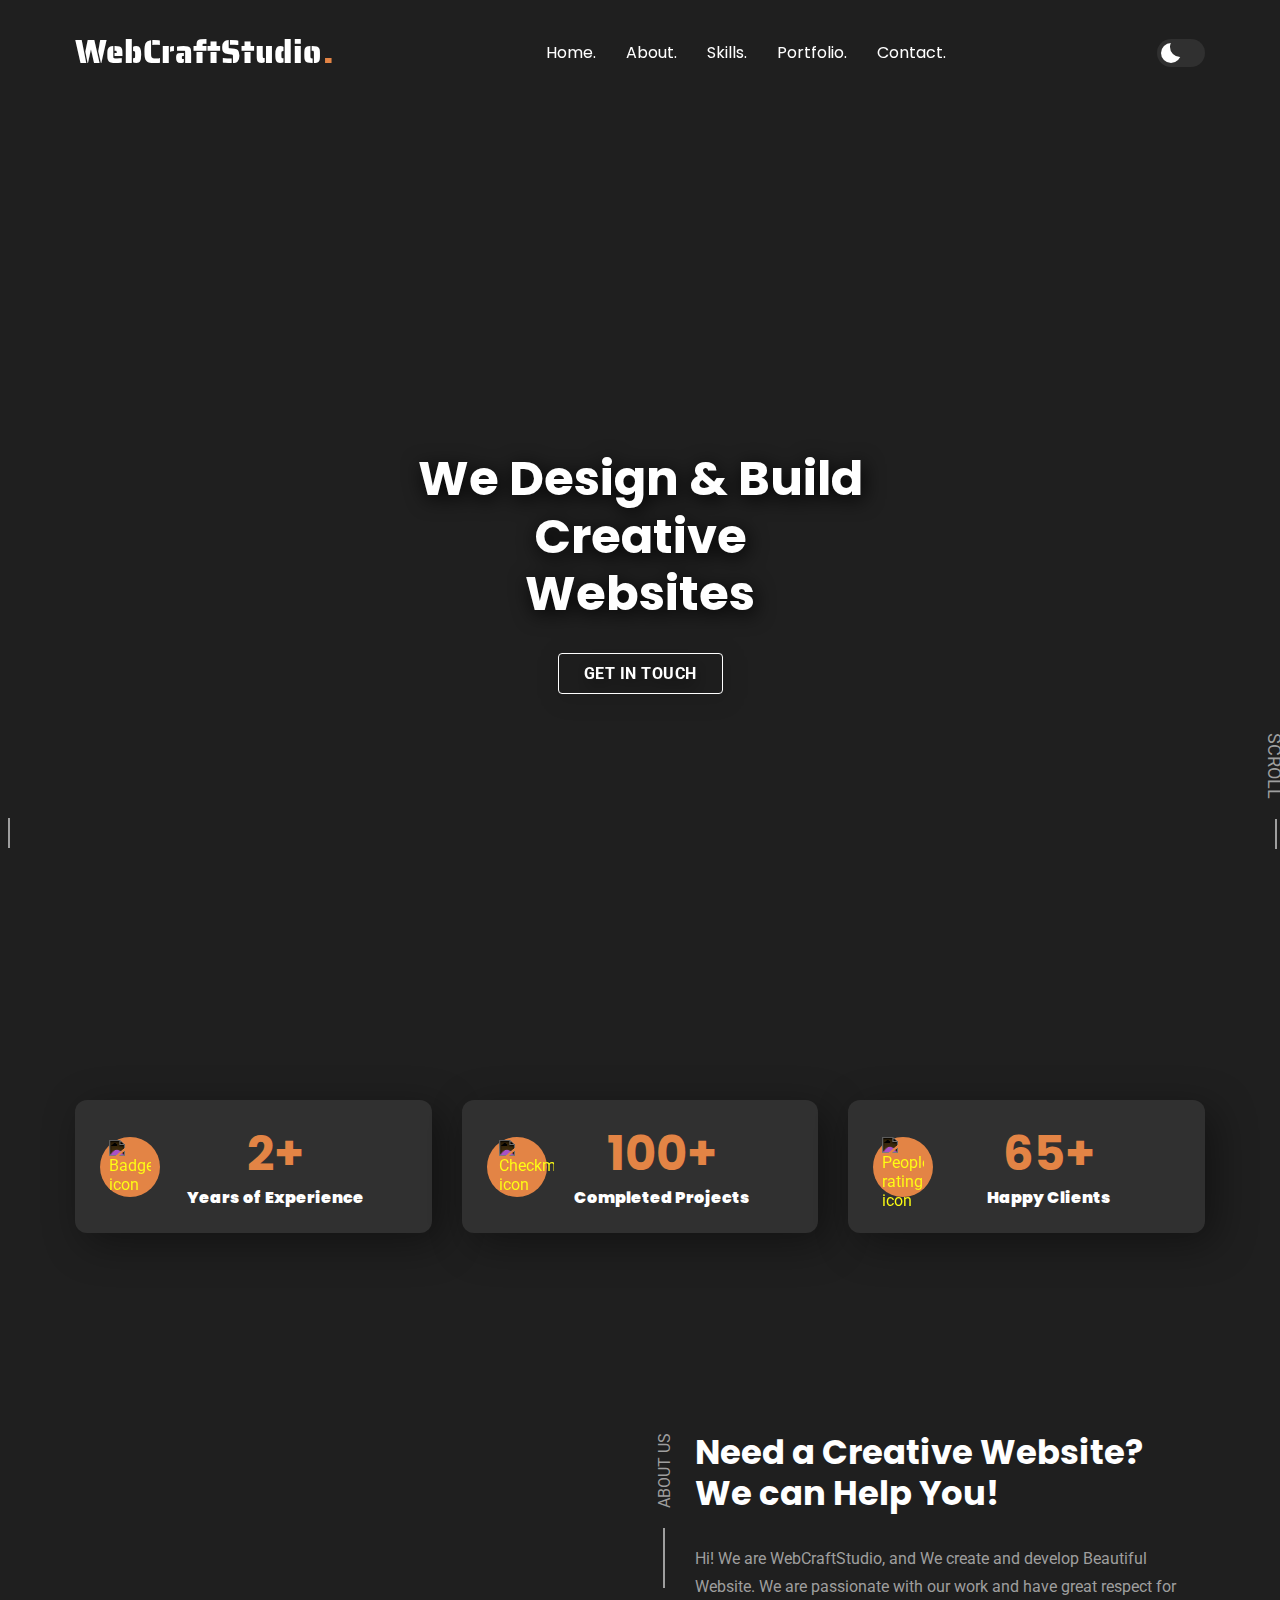
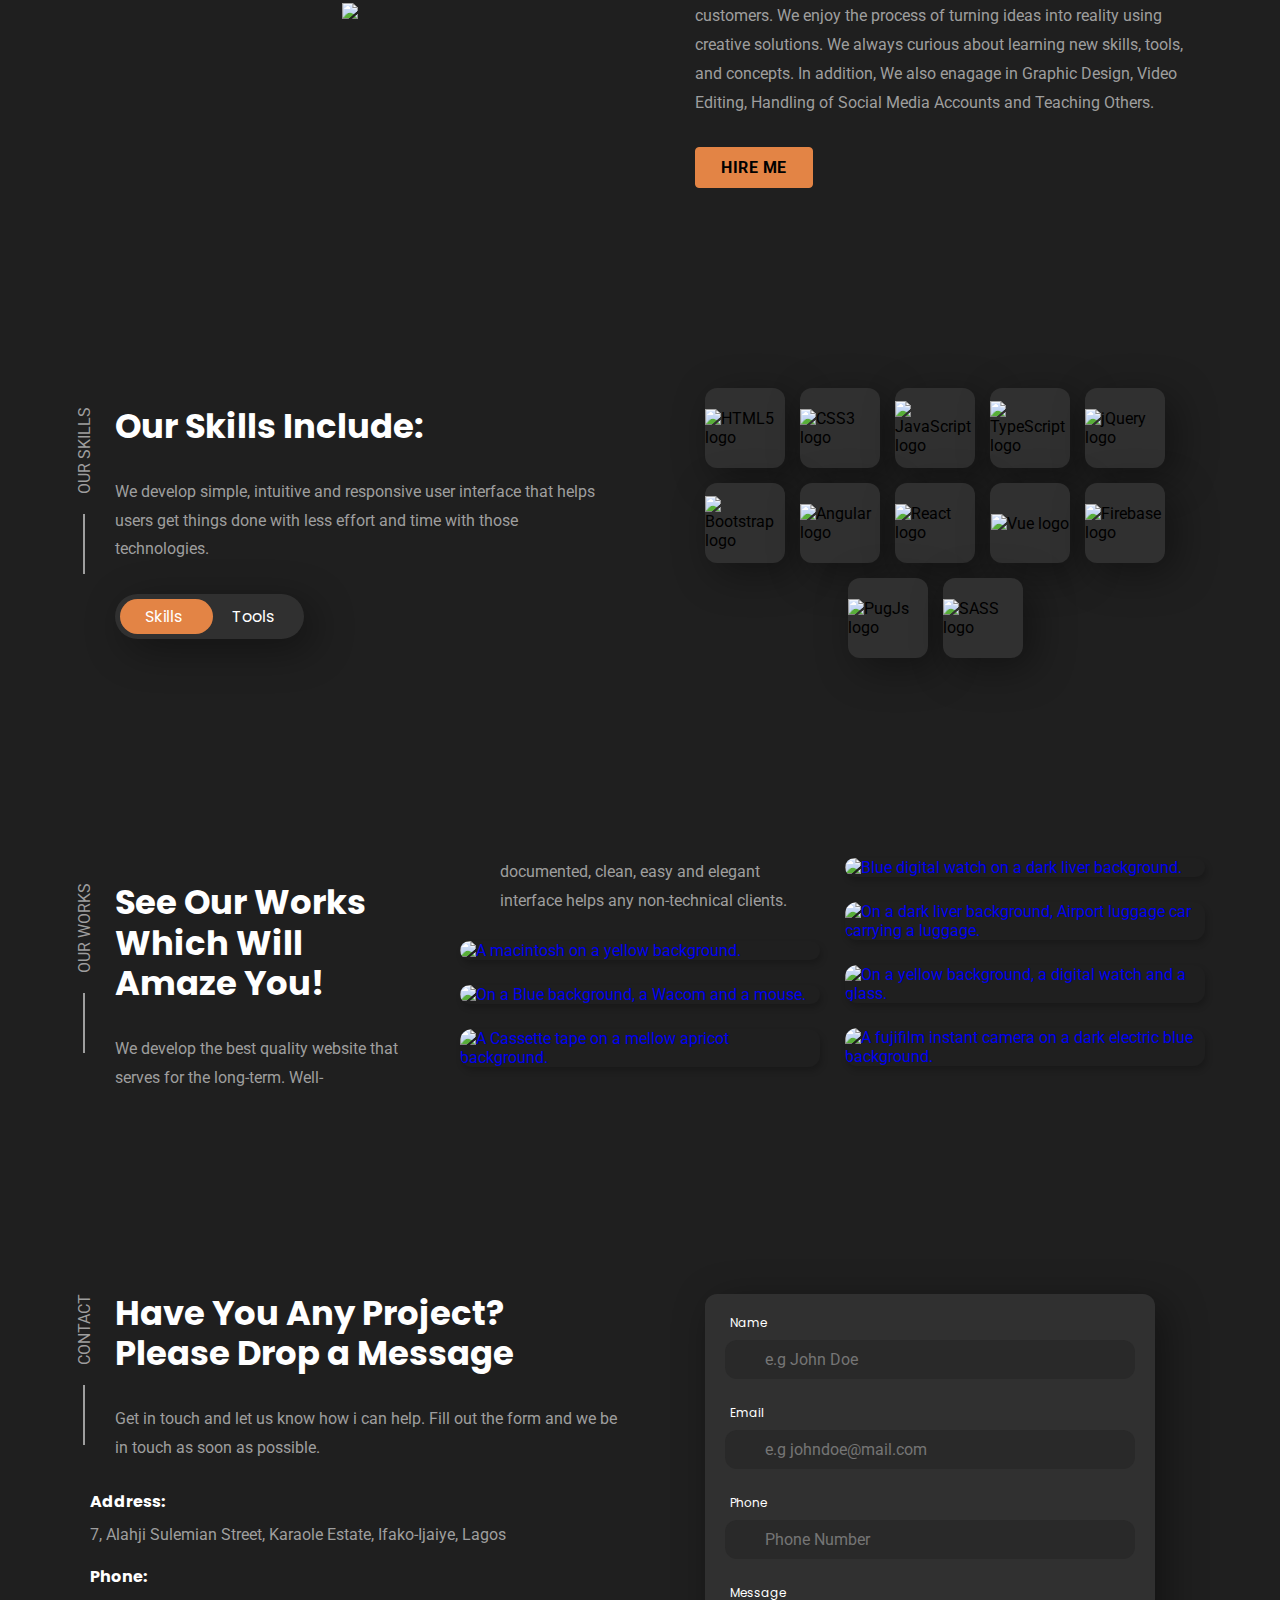
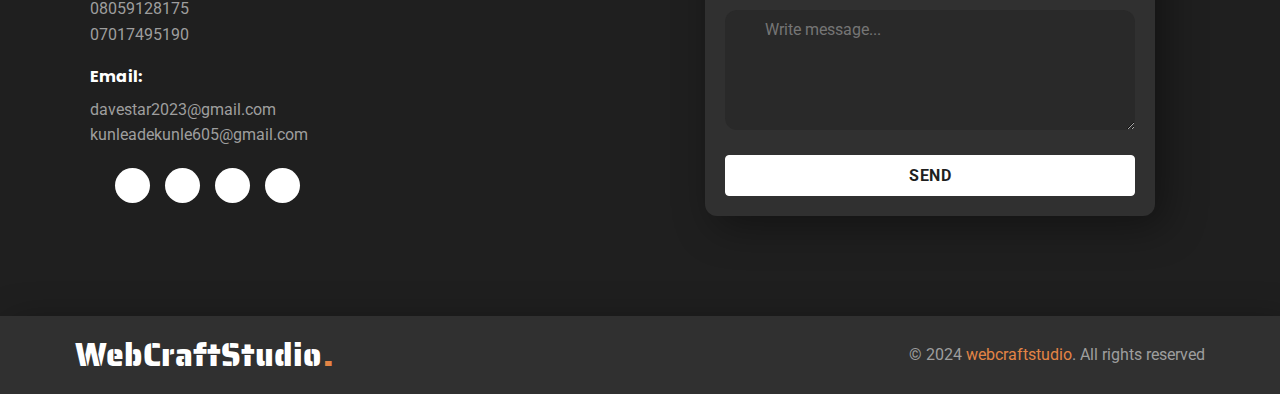
==== index.html @ 2f4d7d71 "Update index.html" ====
<!DOCTYPE html>
<html lang="en">

<head>
  <meta charset="UTF-8">
  <meta http-equiv="X-UA-Compatible" content="IE=edge">
  <meta name="viewport" content="width=device-width, initial-scale=1.0">
  <title>WEBCRAFTSTUDIO</title>

  <!-- 
    - favicon
  -->


  <!-- 
    - custom css link
  -->
  <link rel="stylesheet" href="./assets/css/style.css">

  <!-- 
    - google font link
  -->
  <link rel="preconnect" href="https://fonts.googleapis.com">
  <link rel="preconnect" href="https://fonts.gstatic.com" crossorigin>
  <link
    href="https://fonts.googleapis.com/css2?family=Poppins:wght@700&family=Roboto:wght@400;700&family=Saira+Stencil+One&display=swap"
    rel="stylesheet">
</head>

<body id="top" class="dark_theme">

  <!-- 
    - #HEADER
  -->

  <header class="header" data-header>
    <div class="container">

      <h1 class="h1 logo">
        <a href="#"> WebCraftStudio<span>.</span></a>
      </h1>

      <div class="navbar-actions">

        <button class="theme-btn" aria-label="Change Theme" title="Change Theme" data-theme-btn>
          <span class="icon"></span>
        </button>

      </div>

      <button class="nav-toggle-btn" aria-label="Toggle Menu" title="Toggle Menu" data-nav-toggle-btn>
        <span class="one"></span>
        <span class="two"></span>
        <span class="three"></span>
      </button>

      <nav class="navbar" data-navbar>
        <ul class="navbar-list">

          <li>
            <a href="#home" class="navbar-link">Home.</a>
          </li>

          <li>
            <a href="#about" class="navbar-link">About.</a>
          </li>

          <li>
            <a href="#skills" class="navbar-link">Skills.</a>
          </li>

          <li>
            <a href="#portfolio" class="navbar-link">Portfolio.</a>
          </li>

          <li>
            <a href="#contact" class="navbar-link">Contact.</a>
          </li>

        </ul>
      </nav>

    </div>
  </header>





  <main>
    <article class="container">

      <!-- 
        - #HERO
      -->

      <section class="hero" id="home">
      

        <div class="hero-content">

          <h2 class="h2 hero-title">We Design & Build Creative Websites</h2>

          <a href="#contact" class="btn btn-primary">Get in touch</a>

        </div>

        <ul class="hero-social-list">

          <li>
            <a href="https://wa.link/l2s250" class="hero-social-link">
              <ion-icon name="logo-whatsapp"></ion-icon>

              <div class="tooltip">Facebook</div>
            </a>
          </li>

          <li>
            <a href="#" class="hero-social-link">
              <ion-icon name="logo-twitter"></ion-icon>

              <div class="tooltip">Twitter</div>
            </a>
          </li>

          <li>
            <a href="https://www.linkedin.com/in/webcraft-studio-31a3832a5"</a> 
              <ion-icon name="logo-linkedin"></ion-icon>

              <div class="tooltip">Linkedin</div>
            </a>
          </li>

        </ul>

        <a href="#stats" class="scroll-down">Scroll</a>

      </section>





      <!-- 
        - #STATS
      -->

      <section class="stats" id="stats">
        <ul class="stats-list">

          <li>
            <a href="#" class="stats-card">

              <div class="card-icon">
                <img src="./images/stats-card_icon-1.png" alt="Badge icon">
              </div>

              <h2 class="h2 card-title">
                2+ <strong>Years of Experience</strong>
              </h2>

              <ion-icon name="chevron-forward-outline"></ion-icon>

            </a>
          </li>

          <li>
            <a href="#" class="stats-card">

              <div class="card-icon">
                <img src="./images/stats-card_icon-2.png" alt="Checkmark icon">
              </div>

              <h2 class="h2 card-title">
                100+ <strong>Completed Projects</strong>
              </h2>

              <ion-icon name="chevron-forward-outline"></ion-icon>

            </a>
          </li>

          <li>
            <a href="#" class="stats-card">

              <div class="card-icon">
                <img src="./images/stats-card_icon-3.png" alt="Peoples rating icon">
              </div>

              <h2 class="h2 card-title">
                65+ <strong>Happy Clients</strong>
              </h2>

              <ion-icon name="chevron-forward-outline"></ion-icon>

            </a>
          </li>

        </ul>
      </section>





      <!-- 
        - #ABOUT
      -->

      <section class="about" id="about">

        <figure class="about-banner">
          <img src="./images/webcraftstudio-high-resolution-logo.png" 
            class="w-100">
        </figure>

        <div class="about-content section-content">

          <p class="section-subtitle">About us</p>

          <h2 class="h3 section-title">Need a Creative Website? We  can Help You!</h2>

          <p class="section-text">
            Hi! We are WebCraftStudio, and We create and develop Beautiful Website. We are passionate with our work
          and have great respect for customers. We enjoy the process of turning ideas into reality using creative solutions. We always
            curious about
            learning new skills, tools, and concepts. In addition, We also enagage in 
            Graphic Design, Video Editing, Handling of Social Media Accounts and Teaching Others.
          </p>

          <div class="btn-group">
          <a href="https://wa.link/l2s250" class="btn btn-secondary">Hire Me</a>
          </div>

        </div>

      </section>





      <!-- 
        - #SKILLS
      -->

      <section class="skills" id="skills">

        <div class="skills-content section-content">

          <p class="section-subtitle">Our skills</p>

          <h2 class="h3 section-title">Our Skills Include:</h2>

          <p class="section-text">
            We develop simple, intuitive and responsive user interface that helps users get things done with less effort
            and time
            with those technologies.
          </p>

          <div class="skills-toggle" data-toggle-box>
            <button class="toggle-btn active" data-toggle-btn>Skills</button>

            <button class="toggle-btn" data-toggle-btn>Tools</button>
          </div>

        </div>

        <div class="skills-box" data-skills-box>

          <ul class="skills-list">

            <li>
              <div class="skill-card">
                <div class="tooltip">HTML5</div>

                <div class="card-icon">
                  <img src="./images/html5.png" alt="HTML5 logo">
                </div>
              </div>
            </li>

            <li>
              <div class="skill-card">
                <div class="tooltip">CSS3</div>

                <div class="card-icon">
                  <img src="./images/css3.png" alt="CSS3 logo">
                </div>
              </div>
            </li>

            <li>
              <div class="skill-card">
                <div class="tooltip">JavaScript</div>

                <div class="card-icon">
                  <img src="./images/javascript.png" alt="JavaScript logo">
                </div>
              </div>
            </li>

            <li>
              <div class="skill-card">
                <div class="tooltip">TypeScript</div>

                <div class="card-icon">
                  <img src="./images/typescript.png" alt="TypeScript logo">
                </div>
              </div>
            </li>

            <li>
              <div class="skill-card">
                <div class="tooltip">jQuery</div>

                <div class="card-icon">
                  <img src="./images/jquery.png" alt="jQuery logo">
                </div>
              </div>
            </li>

            <li>
              <div class="skill-card">
                <div class="tooltip">Bootstrap</div>

                <div class="card-icon">
                  <img src="./images/bootstrap.png" alt="Bootstrap logo">
                </div>
              </div>
            </li>

            <li>
              <div class="skill-card">
                <div class="tooltip">Angular</div>

                <div class="card-icon">
                  <img src="./images/angular.png" alt="Angular logo">
                </div>
              </div>
            </li>

            <li>
              <div class="skill-card">
                <div class="tooltip">React</div>

                <div class="card-icon">
                  <img src="./images/react.png" alt="React logo">
                </div>
              </div>
            </li>

            <li>
              <div class="skill-card">
                <div class="tooltip">Vue</div>

                <div class="card-icon">
                  <img src="./images/vue.png" alt="Vue logo">
                </div>
              </div>
            </li>

            <li>
              <div class="skill-card">
                <div class="tooltip">Firebase</div>

                <div class="card-icon">
                  <img src="./images/firebase.png" alt="Firebase logo">
                </div>
              </div>
            </li>

            <li>
              <div class="skill-card">
                <div class="tooltip">PugJs</div>

                <div class="card-icon">
                  <img src="./images/pugjs.png" alt="PugJs logo">
                </div>
              </div>
            </li>

            <li>
              <div class="skill-card">
                <div class="tooltip">SASS</div>

                <div class="card-icon">
                  <img src="./images/sass.png" alt="SASS logo">
                </div>
              </div>
            </li>

          </ul>

          <ul class="tools-list">

            <li>
              <div class="skill-card">
                <div class="tooltip">Ajax</div>

                <div class="card-icon">
                  <img src="./images/ajax.png" alt="Ajax logo">
                </div>
              </div>
            </li>

            <li>
              <div class="skill-card">
                <div class="tooltip">Gulp</div>

                <div class="card-icon">
                  <img src="./images/gulp.png" alt="Gulp logo">
                </div>
              </div>
            </li>

            <li>
              <div class="skill-card">
                <div class="tooltip">Webpack</div>

                <div class="card-icon">
                  <img src="./images/webpack.png" alt="Webpack logo">
                </div>
              </div>
            </li>

            <li>
              <div class="skill-card">
                <div class="tooltip">Git</div>

                <div class="card-icon">
                  <img src="./images/git.png" alt="Git logo">
                </div>
              </div>
            </li>

            <li>
              <div class="skill-card">
                <div class="tooltip">Npm</div>

                <div class="card-icon">
                  <img src="./images/npm.png" alt="Npm logo">
                </div>
              </div>
            </li>

            <li>
              <div class="skill-card">
                <div class="tooltip">Command Line</div>

                <div class="card-icon">
                  <img src="./images/command.png" alt="Command Line logo">
                </div>
              </div>
            </li>

            <li>
              <div class="skill-card">
                <div class="tooltip">VS Code</div>

                <div class="card-icon">
                  <img src="./images/vs-code.png" alt="VS Code logo">
                </div>
              </div>
            </li>

            <li>
              <div class="skill-card">
                <div class="tooltip">Trello</div>

                <div class="card-icon">
                  <img src="./images/trello.png" alt="Trello logo">
                </div>
              </div>
            </li>

            <li>
              <div class="skill-card">
                <div class="tooltip">ClickUp</div>

                <div class="card-icon">
                  <img src="./images/clickup.png" alt="ClickUp logo">
                </div>
              </div>
            </li>

            <li>
              <div class="skill-card">
                <div class="tooltip">Slack</div>

                <div class="card-icon">
                  <img src="./images/slack.png" alt="Slack logo">
                </div>
              </div>
            </li>

            <li>
              <div class="skill-card">
                <div class="tooltip">Photoshop</div>

                <div class="card-icon">
                  <img src="./images/photoshop.png" alt="Photoshop logo">
                </div>
              </div>
            </li>

            <li>
              <div class="skill-card">
                <div class="tooltip">Adobe XD</div>

                <div class="card-icon">
                  <img src="./images/adobe-xd.png" alt="Adobe XD logo">
                </div>
              </div>
            </li>

          </ul>

        </div>

      </section>





      <!-- 
        - #PROJECTS
      -->

      <section class="project" id="portfolio">

        <ul class="project-list">

          <li>
            <div class="project-content section-content">

              <p class="section-subtitle">Our Works</p>

              <h2 class="h3 section-title">See Our Works Which Will Amaze You!</h2>

              <p class="section-text">
                We develop the best quality website that serves for the long-term. Well-documented, clean, easy and
                elegant interface
                helps any non-technical clients.
              </p>

            </div>
          </li>

          <li>
            <a href="https://webdesignmastery.github.io/Monsa_12-05-23/" class="project-card">

              <figure class="card-banner">
                <img src="./images/webcraftstudio-high-resolution-logo.png" class="w-100" alt="A macintosh on a yellow background.">
              </figure>

              <div class="card-content">
                <h3 class="h4 card-title">Fashion Website</h3>

                <time class="publish-date" datetime="September 2023">September 2023</time>
              </div>

            </a>
          </li>

          <li>
            <a href="https://webdesignmastery.github.io/RayalPark_25-12-23/" class="project-card">

              <figure class="card-banner">
                <img src="./images/webcraftstudio-high-resolution-logo-white.png" class="w-100" alt="On a Blue background, a Wacom and a mouse.">
              </figure>

              <div class="card-content">
                <h3 class="h4 card-title">Hotel Website</h3>

                <time class="publish-date" datetime="2022-04">April 2024</time>
              </div>

            </a>
          </li>

          <li>
            <a href="https://davevsstudio.github.io/goverment-/" class="project-card">

              <figure class="card-banner">
                <img src="./images/webcraftstudio-high-resolution-logo-black.png" class="w-100"
                  alt="A Cassette tape on a mellow apricot background.">
              </figure>

              <div class="card-content">
                <h3 class="h4 card-title">Goverment Website</h3>

                <time class="publish-date" datetime="2022-04">June 2024</time>
              </div>

            </a>
          </li>

          <li>
            <a href="https://davevsstudio.github.io/Victory-Advertising.com/" class="project-card">

              <figure class="card-banner">
                <img src="./images/webcraftstudio-high-resolution-logo-transparent.png" class="w-100"
                  alt="Blue digital watch on a dark liver background.">
              </figure>

              <div class="card-content">
                <h3 class="h4 card-title">Printing Website</h3>

                <time class="publish-date" datetime="2022-04">February 2024</time>
              </div>

            </a>
          </li>

          <li>
            <a href="https://codewithsadee.github.io/ridex/" class="project-card">

              <figure class="card-banner">
                <img src="./images/webcraftstudio-high-resolution-logo.png" class="w-100"
                  alt="On a dark liver background, Airport luggage car carrying a luggage.">
              </figure>

              <div class="card-content">
                <h3 class="h4 card-title">Car Dealer Website</h3>

                <time class="publish-date" datetime="2022-04">October 2022</time>
              </div>

            </a>
          </li>

          <li>
            <a href="https://codewithsadee.github.io/eduweb/" class="project-card">

              <figure class="card-banner">
                <img src="./images/webcraftstudio-high-resolution-logo-white.png" class="w-100"
                  alt="On a yellow background, a digital watch and a glass.">
              </figure>

              <div class="card-content">
                <h3 class="h4 card-title">School Website</h3>

                <time class="publish-date" datetime="2022-04">March 2021</time>
              </div>

            </a>
          </li>

          <li>
            <a href="https://codewithsadee.github.io/tourest/" class="project-card">

              <figure class="card-banner">
                <img src="./images/webcraftstudio-high-resolution-logo-black.png" class="w-100"
                  alt="A fujifilm instant camera on a dark electric blue background.">
              </figure>

              <div class="card-content">
                <h3 class="h4 card-title">Travel Agency Website</h3>

                <time class="publish-date" datetime="2022-04">August 2023</time>
              </div>

            </a>
          </li>

       
        </ul>

      </section>





      <!-- 
        - #CONTACT
      -->

      <section class="contact" id="contact">

        <div class="contact-content section-content">

          <p class="section-subtitle">Contact</p>

          <h2 class="h3 section-title">Have You Any Project? Please Drop a Message</h2>

          <p class="section-text">
            Get in touch and let us know how i can help. Fill out the form and we be in touch as soon as possible.
          </p>

          <ul class="contact-list">

            <li class="contact-list-item">

              <div class="contact-item-icon">
                <ion-icon name="location-outline"></ion-icon>
              </div>

              <div class="wrapper">
                <h3 class="h4 contact-item-title">Address:</h3>

                <address class="contact-info">
                  7, Alahji Sulemian Street, Karaole Estate, Ifako-Ijaiye, Lagos
                </address>
              </div>

            </li>

            <li class="contact-list-item">

              <div class="contact-item-icon">
                <ion-icon name="call-outline"></ion-icon>
              </div>

              <div class="wrapper">
                <h3 class="h4 contact-item-title">Phone:</h3>

                <a href="tel:08059128175" class="contact-info">08059128175</a>

                <a href="tel:07017495190" class="contact-info">07017495190</a>
              </div>

            </li>

            <li class="contact-list-item">

              <div class="contact-item-icon">
                <ion-icon name="mail-outline"></ion-icon>
              </div>

              <div class="wrapper">
                <h3 class="h4 contact-item-title">Email:</h3>

                <a href="https://mail.google.com/mail/u?authuser=davestar2023@gmail.com" class="contact-info">davestar2023@gmail.com</a>

                <a href="https://mail.google.com/mail/u?authuser=kunleadekunle605@gmail.com" class="contact-info">kunleadekunle605@gmail.com</a>
              </div>

            </li>

            <li>
              <ul class="contac-social-list">

                <li>
                  <a href="https://www.instagram.com/webcraftstudio33?igsh=Mm12OXowcTRnZDFm" class="contact-social-link">
                    <div class="tooltip">Instagram</div>

                    <ion-icon name="logo-instagram"></ion-icon>
                  </a>
                </li>

                <li>
                  <a href="https://twitter.com/davestar2023/" class="contact-social-link">
                    <div class="tooltip">Twitter</div>

                    <ion-icon name="logo-twitter"></ion-icon>
                  </a>
                </li>

                <li>
                  <a href="https://www.linkedin.com/in/webcraft-studio-31a3832a5" class="contact-social-link">
                    <div class="tooltip">Linkedin</div>

                    <ion-icon name="logo-linkedin"></ion-icon>
                  </a>
                </li>

                <li>
                  <a href="https://wa.link/l2s250" class="contact-social-link">
                    <div class="tooltip">Whatsapp</div>

                    <ion-icon name="logo-whatsapp"></ion-icon>
                  </a>
                </li>

              </ul>
            </li>

          </ul>

        </div>

        <form action="" class="contact-form">

          <div class="form-wrapper">

            <label for="name" class="form-label">Name</label>

            <div class="input-wrapper">

              <input type="text" name="name" id="name" required placeholder="e.g John Doe" class="input-field">

              <ion-icon name="person-circle"></ion-icon>

            </div>

          </div>

          <div class="form-wrapper">

            <label for="email" class="form-label">Email</label>

            <div class="input-wrapper">

              <input type="email" name="email" id="email" required placeholder="e.g johndoe@mail.com"
                class="input-field">

              <ion-icon name="mail"></ion-icon>

            </div>

          </div>

          <div class="form-wrapper">

            <label for="phone" class="form-label">Phone</label>

            <div class="input-wrapper">

              <input type="tel" name="phone" id="phone" required placeholder="Phone Number" class="input-field">

              <ion-icon name="call"></ion-icon>

            </div>

          </div>

          <div class="form-wrapper">

            <label for="message" class="form-label">Message</label>

            <div class="input-wrapper">

              <textarea name="message" id="message" required placeholder="Write message..."
                class="input-field"></textarea>

              <ion-icon name="chatbubbles"></ion-icon>

            </div>

          </div>

          <button type="submit" class="btn btn-primary">Send</button>

        </form>

      </section>

    </article>
  </main>





  <!-- 
    - #FOOTER
  -->

  <footer class="footer">
    <div class="container">

      <p class="h1 logo">
        <a href="#">
          WebCraftStudio<span>.</span>
        </a>
      </p>

      <p class="copyright">
        &copy; 2024 <a href="#">webcraftstudio</a>. All rights reserved
      </p>

    </div>
  </footer>





  <!-- 
    - #GO TO TOP
  -->

  <a href="#top" class="go-top" data-go-top title="Go to Top">
    <ion-icon name="arrow-up"></ion-icon>
  </a>





  <!-- 
    - custom js link
  -->
  <script src="./js/script.js"></script>

  <!-- 
    - ionicon link
  -->
  <script type="module" src="https://unpkg.com/ionicons@5.5.2/dist/ionicons/ionicons.esm.js"></script>
  <script nomodule src="https://unpkg.com/ionicons@5.5.2/dist/ionicons/ionicons.js"></script>

</body>

</html>
---- assets/css/style.css ----
/*-----------------------------------*\
 * style.css
\*-----------------------------------*/

/**
 * copyright 2022 codewithsadee
 */





/*-----------------------------------*\
 * #CUSTOM PROPERTY
\*-----------------------------------*/

:root {

  /**
   * colors
   */

  --raw-seinna: hsl(24, 74%, 58%);
  --sizzling-sunrise: hsl(51, 95%, 54%);
  --scarlet: hsl(13, 96%, 47%);
  --black: hsl(0, 0%, 0%);
  --white: hsl(0, 0%, 100%);

  /**
   * typography
   */

  --ff-saira-stencil-one: "Saira Stencil One", sans-serif; 
  --ff-poppins: 'Poppins', sans-serif;
  --ff-roboto: 'Roboto', sans-serif;

  --fs-1: 2rem;
  --fs-2: calc(1.813rem + 1vw);
  --fs-3: calc(1.313rem + 1vw);
  --fs-4: 1.4rem;
  --fs-5: 1rem;
  --fs-6: 0.813rem;
  --fs-7: 0.75rem;

  --fw-400: 400;
  --fw-700: 700;

  /**
   * transition
   */

  --transition-1: 0.25s ease-in-out;

  /**
   * spacing
   */

  --section-padding: 80px;

  /**
   * radius
   */

  --radius-4: 4px;
  --radius-12: 12px;

}





/*-----------------------------------*\
 * #THEME COLORS
\*-----------------------------------*/

body.dark_theme {

  --bg-primary: hsl(0, 0%, 12%);
  --bg-secondary: hsl(0, 0%, 19%);
  --color-primary: hsl(0, 0%, 100%);
  --color-secondary: hsl(0, 0%, 62%);
  --card-shadow: hsla(0, 0%, 0%, 0.4);
  --input-bg: hsl(0, 0%, 16%);

  --shadow-1: 10px 10px 40px var(--card-shadow);

}

body.light_theme {

  --bg-primary: hsl(0, 0%, 90%);
  --bg-secondary: hsl(0, 0%, 100%);
  --color-primary: hsl(0, 0%, 12%);
  --color-secondary: hsl(0, 0%, 37%);
  --card-shadow: hsla(0, 0%, 0%, 0.1);
  --input-bg: hsl(0, 0%, 93%);

  --shadow-1: 10px 10px 40px var(--card-shadow);

}





/*-----------------------------------*\
 * #RESET
\*-----------------------------------*/

*, *::before, *::after {
  margin: 0;
  padding: 0;
  box-sizing: border-box;
}

li { list-style: none; }

a { text-decoration: none; }

a,
img,
time,
span,
input,
label,
select,
button,
textarea,
ion-icon { display: block; }

input,
button,
select,
textarea {
  background: none;
  border: none;
  font: inherit;
}

button,
select { cursor: pointer; }

input,
textarea { width: 100%; }

ion-icon { pointer-events: none; }

:is(a, button, select) {
  outline-color: var(--scarlet);
  outline-offset: 3px;
}

::selection {
  background: var(--color-primary);
  color: var(--bg-primary);
}

html {
  font-family: var(--ff-roboto);
  scroll-behavior: smooth;
}

body {
  background: var(--bg-primary);
  transition: var(--transition-1);
}

body.active { overflow: hidden; }





/*-----------------------------------*\
 * #REUSED STYLE
\*-----------------------------------*/

.container { padding-inline: 10px; }

.h1 {
  font-size: var(--fs-1);
  line-height: 1.2;
  font-weight: 400;
}

.h2,
.h3,
.h4 {
  color: var(--color-primary);
  font-family: var(--ff-poppins);
  line-height: 1.2;
}

.h2 { font-size: var(--fs-2); }

.h3 { font-size: var(--fs-3); }

.h4 { font-size: var(--fs-5); }

.w-100 { width: 100%; }

.btn {
  max-width: max-content;
  color: var(--color-primary);
  font-weight: var(--fw-700);
  text-transform: uppercase;
  letter-spacing: 0.5px;
  padding: 10px 25px;
  border: 1px solid transparent;
  border-radius: var(--radius-4);
  transition: var(--transition-1);
}

.btn-primary { border-color: var(--color-primary); }

.btn-primary:is(:hover, :focus) {
  background: var(--color-primary);
  color: var(--bg-primary);
}

.btn-secondary {
  background: var(--raw-seinna);
  border-color: var(--raw-seinna);
  color: var(--black);
}

.btn-secondary:is(:hover, :focus) { --raw-seinna: hsl(24, 74%, 64%); }

.section-subtitle {
  position: relative;
  color: var(--color-secondary);
  text-transform: uppercase;
  padding-bottom: 5px;
  margin-bottom: 20px;
}

.section-subtitle::after {
  content: "";
  position: absolute;
  top: 100%;
  left: 0;
  width: 60px;
  height: 2px;
  background: var(--color-secondary);
}

.section-title {
  max-width: 350px;
  margin-bottom: 30px;
}

.section-text {
  color: var(--color-secondary);
  line-height: 1.8;
  margin-bottom: 30px;
}

.tooltip {
  position: absolute;
  top: -40px;
  background: var(--raw-seinna);
  min-width: max-content;
  color: var(--white);
  font-size: 15px;
  font-weight: var(--fw-700);
  padding: 5px 10px;
  border-radius: var(--radius-4);
  box-shadow: var(--shadow-1);
  transform: translateY(-10px);
  opacity: 0;
  pointer-events: none;
  transition: var(--transition-1);
  z-index: 1;
}





/*-----------------------------------*\
 * #HEADER
\*-----------------------------------*/

.header {
  padding-block: 15px;
  position: fixed;
  top: 0;
  left: 0;
  width: 100%;
  transition: var(--transition-1);
  z-index: 4;
}

.header.active {
  padding-block: 12px;
  background: var(--bg-secondary);
  box-shadow: var(--shadow-1);
}

.header .container {
  display: flex;
  justify-content: space-between;
  align-items: center;
  gap: 10px;
}

.logo {
  position: relative;
  min-width: 77px;
  z-index: 2;
}

.logo a {
  color: var(--color-primary);
  font-family: var(--ff-saira-stencil-one);
}

.logo span {
  display: inline-block;
  color: var(--raw-seinna);
  margin-left: 2px;
}

.navbar-actions {
  display: flex;
  align-items: center;
  gap: 15px;
  margin-left: auto;
}

.navbar-actions select {
  color: var(--color-primary);
  width: 45px;
}

.navbar-actions option {
  background: var(--bg-primary);
  color: var(--color-primary);
}

.theme-btn {
  padding: 4px;
  width: 48px;
  background: var(--bg-secondary);
  border-radius: 100px;
  transition: var(--transition-1);
}

.header.active .theme-btn { background: var(--bg-primary); }

.theme-btn .icon {
  position: relative;
  left: 0;
  width: 20px;
  height: 20px;
  border-radius: 50px;
  box-shadow: inset 9px -6px var(--color-primary);
  transition: var(--transition-1);
}

.theme-btn.active .icon {
  left: 20px;
  box-shadow: inset 20px -20px var(--sizzling-sunrise);
}

.nav-toggle-btn {
  position: relative;
  transform: rotate(-55deg);
  transition: var(--transition-1);
  z-index: 2;
}

.nav-toggle-btn.active { transform: rotate(-45deg); }

.nav-toggle-btn span {
  width: 20px;
  height: 2px;
  background: var(--color-primary);
  margin: 5px;
  transition: var(--transition-1);
}

.nav-toggle-btn :is(.one, .three) { width: 10px; }

.nav-toggle-btn .one {
  margin-left: auto;
  transform-origin: left;
}

.nav-toggle-btn .three { transform-origin: right; }

.nav-toggle-btn.active .one { transform: rotate(90deg) translateX(-3px); }

.nav-toggle-btn.active .three { transform: rotate(90deg) translateX(3px); }

.navbar {
  position: fixed;
  background: var(--bg-secondary);
  top: 100%;
  left: 0;
  width: 100%;
  height: 100%;
  display: grid;
  place-items: center;
  visibility: hidden;
  transition: 0.75s cubic-bezier(0.71, 0.01, 0.24, 0.99);
  transition-delay: 0.5s;
  z-index: 1;
}

.navbar.active {
  top: 0;
  visibility: visible;
  transition-delay: 0s;
}

.navbar-list > li {
  margin-block: 20px;
  padding-inline: 50px;
  overflow: hidden;
}

.navbar-link {
  position: relative;
  width: max-content;
  margin-inline: auto;
  color: var(--color-primary);
  font-family: var(--ff-poppins);
  font-size: var(--fs-1);
  padding: 10px;
  transform: translateY(50px);
  transition: 0.75s cubic-bezier(0.68, -0.55, 0.27, 2);
}

.navbar.active .navbar-link {
  transform: translateY(0);
  transition-delay: 0.5s;
}

.navbar-link::before {
  content: "";
  position: absolute;
  top: 50%;
  transform: translateY(-50%);
  left: 0;
  height: 5px;
  width: 0;
  background: var(--raw-seinna);
  transition: var(--transition-1);
}

.navbar-link:is(:hover, :focus)::before { width: 100%; }





/*-----------------------------------*\
 * #HERO
\*-----------------------------------*/

main { overflow-x: hidden; }

.hero {
  min-height: 100vh;
  display: flex;
  flex-direction: column;
  justify-content: center;
  align-items: center;
  padding-top: 115px;
  margin-bottom: var(--section-padding);
}

.hero-banner {
  max-width: 20px;
  width: 500%;
  margin-bottom: 30px;
}

:is(.hero-social-list, .scroll-down) { display: none; }

.hero-content { max-width: 450px; }

.hero-title {
  text-align: center;
  margin-bottom: 30px;
}

.hero .btn-primary { margin-inline: auto; }





/*-----------------------------------*\
 * #STATS
\*-----------------------------------*/

.stats { padding-block: var(--section-padding); }

.stats-list {
  display: grid;
  gap: 30px;
}

.stats-card {
  background: var(--bg-secondary);
  display: flex;
  align-items: center;
  gap: 10px;
  padding: 25px;
  border-radius: var(--radius-12);
  box-shadow: var(--shadow-1);
  transition: var(--transition-1);
}

.stats-card:is(:hover, :focus) { transform: translateY(-5px); }

.stats-card .card-icon {
  background: var(--raw-seinna);
  width: 60px;
  height: 60px;
  display: grid;
  place-items: center;
  border-radius: 50%;
}

.stats-card .card-icon img {
  width: 70%;
  filter: invert(1);
}

.stats-card .card-title {
  width: calc(100% - 95px);
  color: var(--raw-seinna);
  text-align: center;
}

.stats-card .card-title strong {
  display: block;
  color: var(--color-primary);
  font-size: initial;
  line-height: 1.3;
  margin-top: 5px;
}

.stats-card > ion-icon { color: var(--color-secondary); }





/*-----------------------------------*\
 * #ABOUT
\*-----------------------------------*/

.about { padding-block: var(--section-padding); }

.about-banner {
  max-width: 400px;
  margin-inline: auto;
  margin-bottom: 80px;
}

.about .btn {
  max-width: unset;
  width: 100%;
}

.about .btn-secondary { margin-bottom: 10px; }





/*-----------------------------------*\
 * #SKILLS
\*-----------------------------------*/

.skills { padding-block: var(--section-padding); }

.skills-content { margin-bottom: 50px; }

.skills-toggle {
  background: var(--bg-secondary);
  position: relative;
  width: max-content;
  margin-inline: auto;
  display: flex;
  align-items: center;
  padding: 5px;
  border-radius: 100px;
  box-shadow: var(--shadow-1);
  z-index: 1;
}

.skills-toggle::before {
  content: "";
  position: absolute;
  top: 5px;
  left: 5px;
  bottom: 5px;
  width: 93px;
  background: var(--raw-seinna);
  border-radius: 100px;
  transition: var(--transition-1);
  z-index: -1;
}

.skills-toggle.active::before {
  left: 98px;
  width: 94px;
}

.toggle-btn {
  color: var(--color-primary);
  font-family: var(--ff-poppins);
  padding: 5px 25px;
  transition: var(--transition-1);
}

.toggle-btn.active { color: var(--white); }

.skills-box.active .skills-list,
.skills-box .tools-list { display: none; }

.skills-box .skills-list,
.skills-box.active .tools-list {
  display: flex;
  flex-wrap: wrap;
  justify-content: center;
  align-items: center;
  gap: 15px;
  animation: fadeIn 0.5s ease-out forwards;
}

@keyframes fadeIn {

  0% { opacity: 0; }
  100% { opacity: 1; }

}

.skill-card {
  position: relative;
  background: var(--bg-secondary);
  width: 80px;
  height: 80px;
  display: grid;
  place-items: center;
  border-radius: var(--radius-12);
  box-shadow: var(--shadow-1);
  cursor: help;
}

.skill-card:hover .tooltip {
  transform: translateY(0);
  opacity: 1;
}





/*-----------------------------------*\
 * #PROJECT
\*-----------------------------------*/

.project { padding-block: var(--section-padding); }

.project-list > li { margin-bottom: 25px; }

.project-card {
  position: relative;
  overflow: hidden;
  border-radius: var(--radius-12);
  box-shadow: 2px 4px 6px hsla(0, 0%, 0%, 0.2);
}

.project-card::after {
  content: "";
  position: absolute;
  inset: 0;
  border-radius: inherit;
  transition: var(--transition-1);
}

.project-card:is(:hover, :focus)::after {
  background: hsla(0, 0%, 100%, 0.1);
  backdrop-filter: blur(0.5px);
}

.project-card .card-content {
  position: absolute;
  bottom: 0;
  left: 0;
  width: 100%;
  padding: 20px;
}

.project-card .card-title { margin-bottom: 10px; }

.project-card :is(.card-title, .publish-date) {
  background: var(--bg-primary);
  padding: 6px 12px;
  width: max-content;
  box-shadow: var(--shadow-1);
  transform: translateY(20px);
  opacity: 0;
  transition: var(--transition-1);
}

.project-card .publish-date {
  font-size: var(--fs-6);
  color: var(--color-primary);
  transition-delay: 0s;
}

.project-card:is(:hover, :focus) :is(.card-title, .publish-date) {
  transform: translateY(0);
  opacity: 1;
}

.project-card:is(:hover, :focus) .publish-date { transition-delay: 0.1s; }

.load-more {
  font-size: var(--fs-4);
  color: var(--raw-seinna);
  text-decoration: underline;
  margin-inline: auto;
}





/*-----------------------------------*\
 * #CONTACT
\*-----------------------------------*/

.contact { padding-block: var(--section-padding); }

.contact-content { margin-bottom: 50px; }

.contact-list-item {
  display: flex;
  align-items: flex-start;
  gap: 15px;
  margin-bottom: 20px;
}

.contact-item-icon {
  font-size: 25px;
  color: var(--color-primary);
}

.contact-item-icon ion-icon { --ionicon-stroke-width: 40px; }

.contact-item-title { margin-bottom: 10px; }

.contact-list-item .contact-info {
  color: var(--color-secondary);
  font-style: normal;
  line-height: 1.6;
  transition: var(--transition-1);
}

.contact-info:not(address):is(:hover, :focus) { color: var(--color-primary); }

.contac-social-list {
  display: flex;
  flex-wrap: wrap;
  justify-content: flex-start;
  align-items: center;
  gap: 15px;
  padding-inline: 40px;
}

.contact-social-link {
  position: relative;
  background: var(--color-primary);
  color: var(--bg-primary);
  width: 35px;
  height: 35px;
  display: grid;
  place-items: center;
  border-radius: 50%;
  transition: var(--transition-1);
}

.contact-social-link:is(:hover, :focus) {
  background: var(--raw-seinna);
  color: var(--white);
}

.contact-social-link:is(:hover, :focus) .tooltip {
  transform: translateY(0);
  opacity: 1;
}

.contact-form {
  background: var(--bg-secondary);
  padding: 20px;
  border-radius: var(--radius-12);
  box-shadow: var(--shadow-1);
}

.form-wrapper { margin-bottom: 25px; }

.form-label {
  color: var(--color-primary);
  font-size: var(--fs-7);
  font-family: var(--ff-poppins);
  margin-bottom: 8px;
  margin-left: 5px;
}

.input-wrapper { position: relative; }

.input-field {
  background: var(--input-bg);
  color: var(--raw-seinna);
  padding: 10px;
  padding-left: 40px;
  border-radius: var(--radius-12);
  transition: var(--transition-1);
}

.input-wrapper ion-icon {
  position: absolute;
  top: 10px;
  left: 10px;
  color: var(--color-secondary);
  font-size: 20px;
  transition: var(--transition-1);
}

textarea.input-field {
  min-height: 60px;
  height: 120px;
  max-height: 200px;
  resize: vertical;
}

.input-field:focus { outline: 1px solid; }

.input-field:focus + ion-icon { color: var(--raw-seinna); }

.contact .btn-primary {
  max-width: unset;
  width: 100%;
  background: var(--color-primary);
  color: var(--bg-primary);
}





/*-----------------------------------*\
 * #FOOTER
\*-----------------------------------*/

.footer {
  background: var(--bg-secondary);
  padding-block: 20px;
  text-align: center;
  box-shadow: var(--shadow-1);
}

.footer .logo { margin-bottom: 15px; }

.copyright {
  color: var(--color-secondary);
  line-height: 1.6;
}

.copyright a {
  display: inline-block;
  color: var(--raw-seinna);
}





/*-----------------------------------*\
 * #GO TO TOP
\*-----------------------------------*/

.go-top {
  position: fixed;
  bottom: 25px;
  right: 25px;
  width: 45px;
  height: 45px;
  display: grid;
  place-items: center;
  font-size: 20px;
  color: var(--color-primary);
  border: 2px solid var(--color-primary);
  border-radius: 50%;
  opacity: 0;
  pointer-events: none;
  transform: translateY(10px);
  transition: var(--transition-1);
  z-index: 2;
}

.go-top.active {
  opacity: 1;
  pointer-events: all;
  transform: translateY(0);
}





/*-----------------------------------*\
 * #MEDIA QUERIES
\*-----------------------------------*/

/**
 * responsive for larger than 550px screen
 */

@media (min-width: 550px) {

  /**
   * REUSED STYLE
   */

  .container {
    max-width: 550px;
    margin-inline: auto;
  }

  .section-title { max-width: 380px; }



  /**
   * PROJECT
   */

  .project-list {
    column-count: 2;
    column-gap: 25px;
  }

  .project-list > li:first-child { column-span: all; }

}





/**
 * responsive for larger than 768px screen
 */

@media (min-width: 768px) {

  /**
   * REUSED STYLE
   */

  .container { max-width: 720px; }

  .section-title { max-width: 430px; }



  /**
   * STATS
   */

  .stats-list { grid-template-columns: 1fr 1fr; }



  /**
   * ABOUT
   */

  .btn-group {
    display: flex;
    justify-content: flex-start;
    align-items: center;
    gap: 20px;
  }

  .about .btn { max-width: max-content; }

  .about .btn-secondary { margin-bottom: 0; }



  /**
   * CONTACT
   */

  .contact-form {
    max-width: 450px;
    margin-inline: auto;
  }

}





/**
 * responsive for larger than 992px screen
 */

@media (min-width: 992px) {

  /**
   * CUSTOM PROPERTY
   */

  :root {

    /**
     * typography
     */

    --fs-2: 3rem;

    /**
     * spacing
     */

    --section-padding: 100px;

  }



  /**
   * REUSED STYLE
   */

  .container { max-width: 980px; }

  .section-content {
    position: relative;
    padding-left: 40px;
  }

  .section-subtitle {
    position: absolute;
    top: 0;
    left: 0;
    transform: rotate(0.75turn) translateX(-100%);
    transform-origin: left top;
    margin-bottom: 0;
  }

  .section-subtitle::after {
    top: 8px;
    left: auto;
    right: calc(100% + 20px);
  }



  /**
   * HEADER
   */

  .header { padding-block: 30px; }

  .header.active { padding-block: 15px; }

  .navbar-actions {
    order: 1;
    margin-left: 0;
  }

  .nav-toggle-btn { display: none; }

  .navbar { all: unset; }

  .navbar-link {
    transform: translateY(0);
    font-size: unset;
    padding-inline: 5px;
  }

  .navbar-list > li {
    margin: 0;
    padding: 0;
    overflow: visible;
  }

  .navbar-list {
    display: flex;
    justify-content: center;
    align-items: center;
    gap: 20px;
  }

  .navbar-link::before { height: 2px; }



  /**
   * HERO
   */

  .hero {
    position: relative;
    padding-top: 0;
    height: 100vh;
  }

  .hero-banner {
    max-width: unset;
    height: 100%;
    margin-bottom: 0;
  }

  .hero img {
    height: 100%;
    width: auto;
    margin-inline: auto;
  }

  .hero-content {
    --color-primary: var(--white);

    position: absolute;
    top: 50%;
    filter: drop-shadow(2px 4px 10px var(--black));
  }

  .hero .btn-primary:is(:hover, :focus) { color: hsl(0, 0%, 12%); }

  .hero-social-list {
    display: block;
    position: absolute;
    bottom: 92px;
    left: -30px;
  }

  .hero-social-list::after {
    content: "";
    position: absolute;
    bottom: -40px;
    left: 13px;
    width: 2px;
    height: 30px;
    background: var(--color-secondary);
  }

  .hero-social-link {
    position: relative;
    color: var(--color-secondary);
    margin-block: 5px;
    padding: 5px;
    font-size: 18px;
    transition: var(--transition-1);
  }

  .hero-social-link:is(:hover, :focus) { color: var(--color-primary); }

  .hero-social-link .tooltip {
    --trans-x: 10px;

    left: calc(100% + 10px);
    top: 50%;
    transform: translateY(-50%) translateX(var(--trans-x));
  }

  .hero-social-link:is(:hover, :focus) .tooltip {
    --trans-x: 0;
    opacity: 1;
  }

  .scroll-down {
    display: block;
    position: absolute;
    bottom: 80px;
    right: -30px;
    color: var(--color-secondary);
    font-size: 1.125rem;
    text-transform: uppercase;
    transform: rotate(90deg);
    transform-origin: top right;
  }

  .scroll-down::after {
    content: "";
    position: absolute;
    top: 8px;
    right: -50px;
    width: 30px;
    height: 2px;
    background: var(--color-secondary);
  }



  /**
   * STATS
   */

  .stats-list { grid-template-columns: repeat(3, 1fr); }

  .stats-card { height: 100%; }




  /**
   * ABOUT
   */

  .about {
    display: grid;
    grid-template-columns: 1fr 1fr;
    align-items: center;
    gap: 30px;
  }

  .about-banner { margin-bottom: 0; }




  /**
   * SKILLS
   */

  .skills {
    display: grid;
    grid-template-columns: 1fr 1fr;
    align-items: center;
    gap: 50px;
  }

  .skills-content { margin-bottom: 0; }

  .skills-toggle { margin-inline: 0; }



  /**
   * PROJECT
   */

  .project-list { column-count: 3; }

  .project-list > li:first-child {
    column-span: unset;
    margin: 25px;
    margin-left: 0;
  }



  /**
   * CONTACT
   */

  .contact {
    display: grid;
    grid-template-columns: 1fr 1fr;
    gap: 30px;
  }

  .contact-content { margin-bottom: 0; }

  .contact-form { width: 100%; }

  .contact-list { margin-left: -40px; }



  /**
   * FOOTER
   */

  .footer .container {
    display: flex;
    justify-content: space-between;
    align-items: center;
  }

  .footer .logo { margin-bottom: 0; }

}





/**
 * responsive for larger than 1200px screen
 */

@media (min-width: 1200px) {

  /**
   * REUSED STYLE
   */

  .container { max-width: 1150px; }

  .section-title { max-width: 460px; }




  /**
   * HERO
   */

  .hero-social-list { left: -80px; }

  .scroll-down { right: -80px; }




  /**
   * ABOUT
   */

  .about-banner { max-width: 450px; }

}
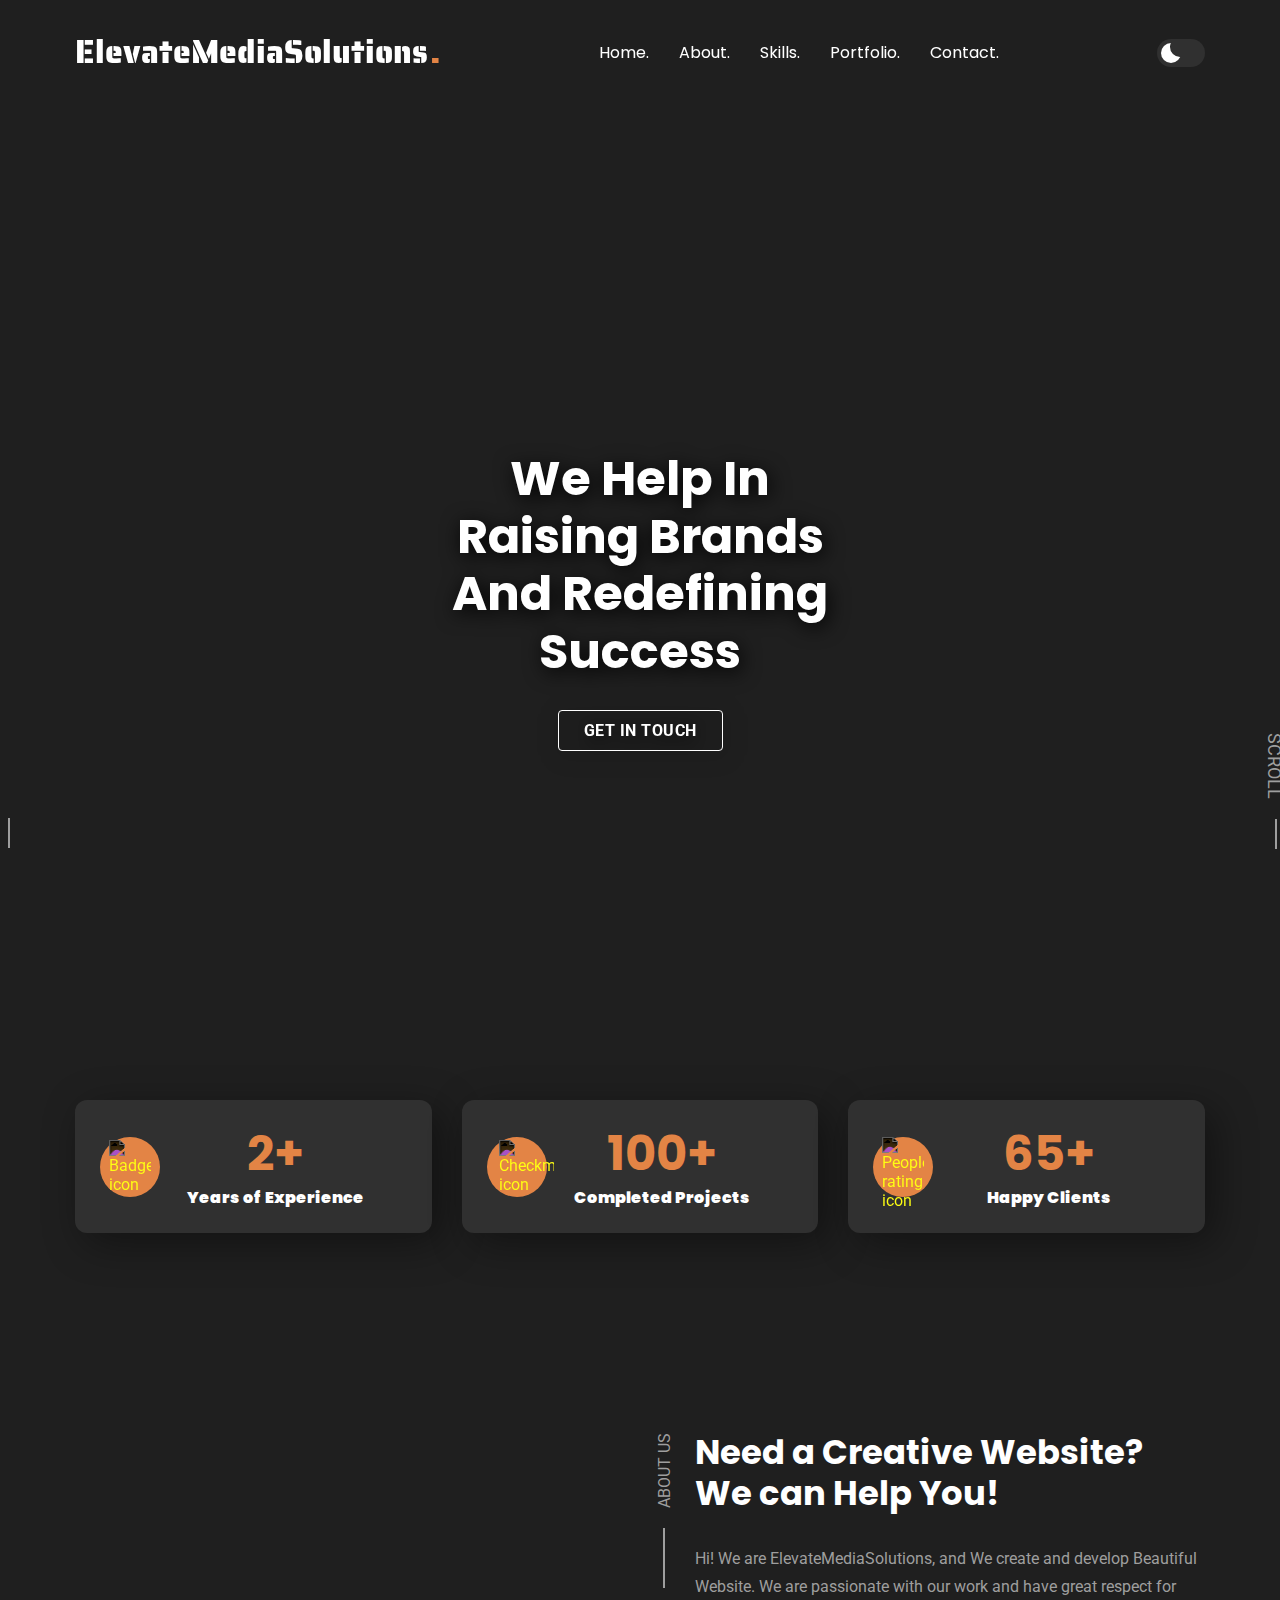
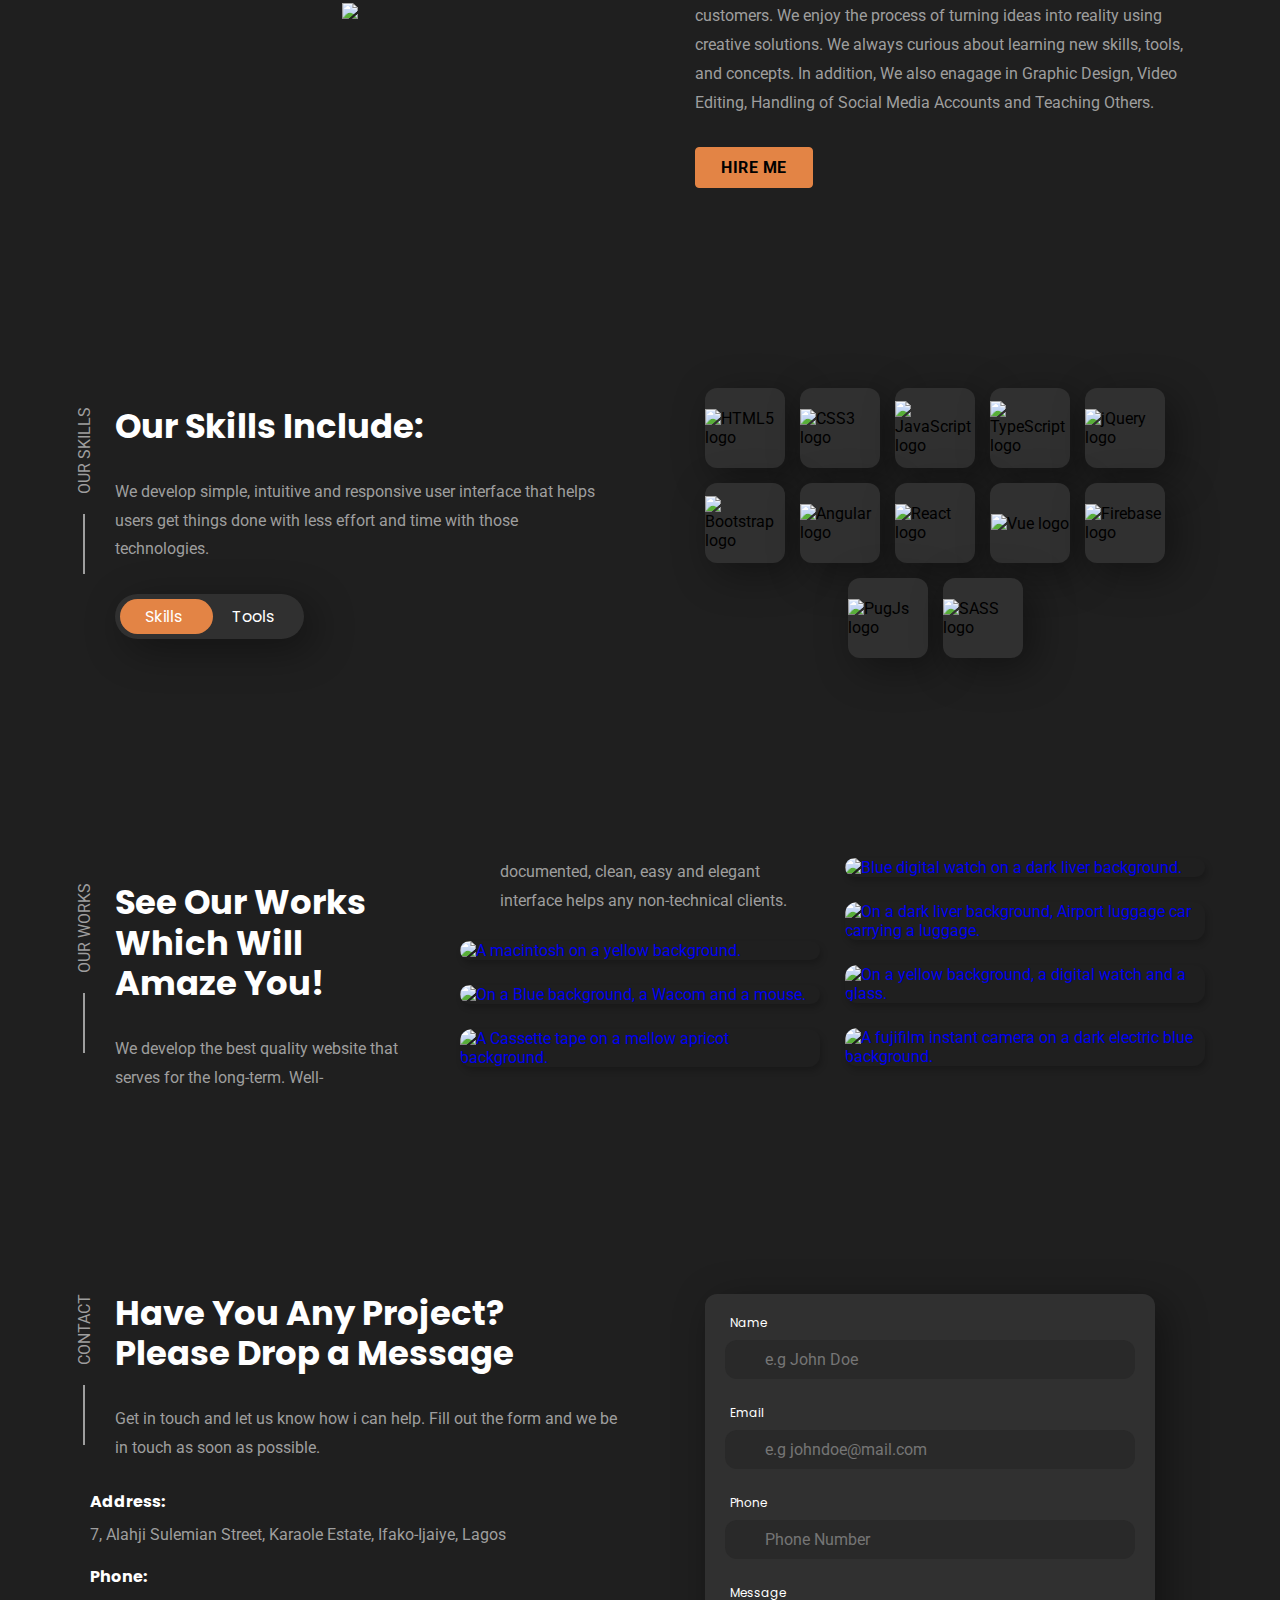
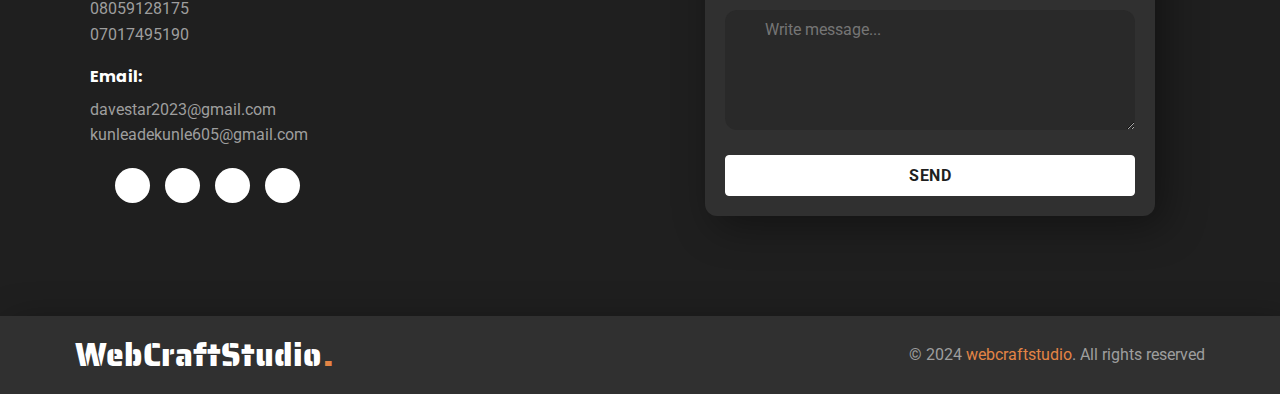
==== commit 46a28c35: "Update index.html" ====
--- a/index.html
+++ b/index.html
@@ -5,7 +5,7 @@
   <meta charset="UTF-8">
   <meta http-equiv="X-UA-Compatible" content="IE=edge">
   <meta name="viewport" content="width=device-width, initial-scale=1.0">
-  <title>WEBCRAFTSTUDIO</title>
+  <title>ELEVATEMEDIASOLUTIONS</title>
 
   <!-- 
     - favicon
@@ -37,7 +37,7 @@
     <div class="container">
 
       <h1 class="h1 logo">
-        <a href="#"> WebCraftStudio<span>.</span></a>
+        <a href="#">ElevateMediaSolutions<span>.</span></a>
       </h1>
 
       <div class="navbar-actions">
@@ -99,7 +99,7 @@
 
         <div class="hero-content">
 
-          <h2 class="h2 hero-title">We Design & Build Creative Websites</h2>
+          <h2 class="h2 hero-title">We Help In Raising Brands And Redefining Success</h2>
 
           <a href="#contact" class="btn btn-primary">Get in touch</a>
 
@@ -111,7 +111,7 @@
             <a href="https://wa.link/l2s250" class="hero-social-link">
               <ion-icon name="logo-whatsapp"></ion-icon>
 
-              <div class="tooltip">Facebook</div>
+              <div class="tooltip">Whatsspp</div>
             </a>
           </li>
 
@@ -221,7 +221,7 @@
           <h2 class="h3 section-title">Need a Creative Website? We  can Help You!</h2>
 
           <p class="section-text">
-            Hi! We are WebCraftStudio, and We create and develop Beautiful Website. We are passionate with our work
+            Hi! We are ElevateMediaSolutions, and We create and develop Beautiful Website. We are passionate with our work
           and have great respect for customers. We enjoy the process of turning ideas into reality using creative solutions. We always
             curious about
             learning new skills, tools, and concepts. In addition, We also enagage in 
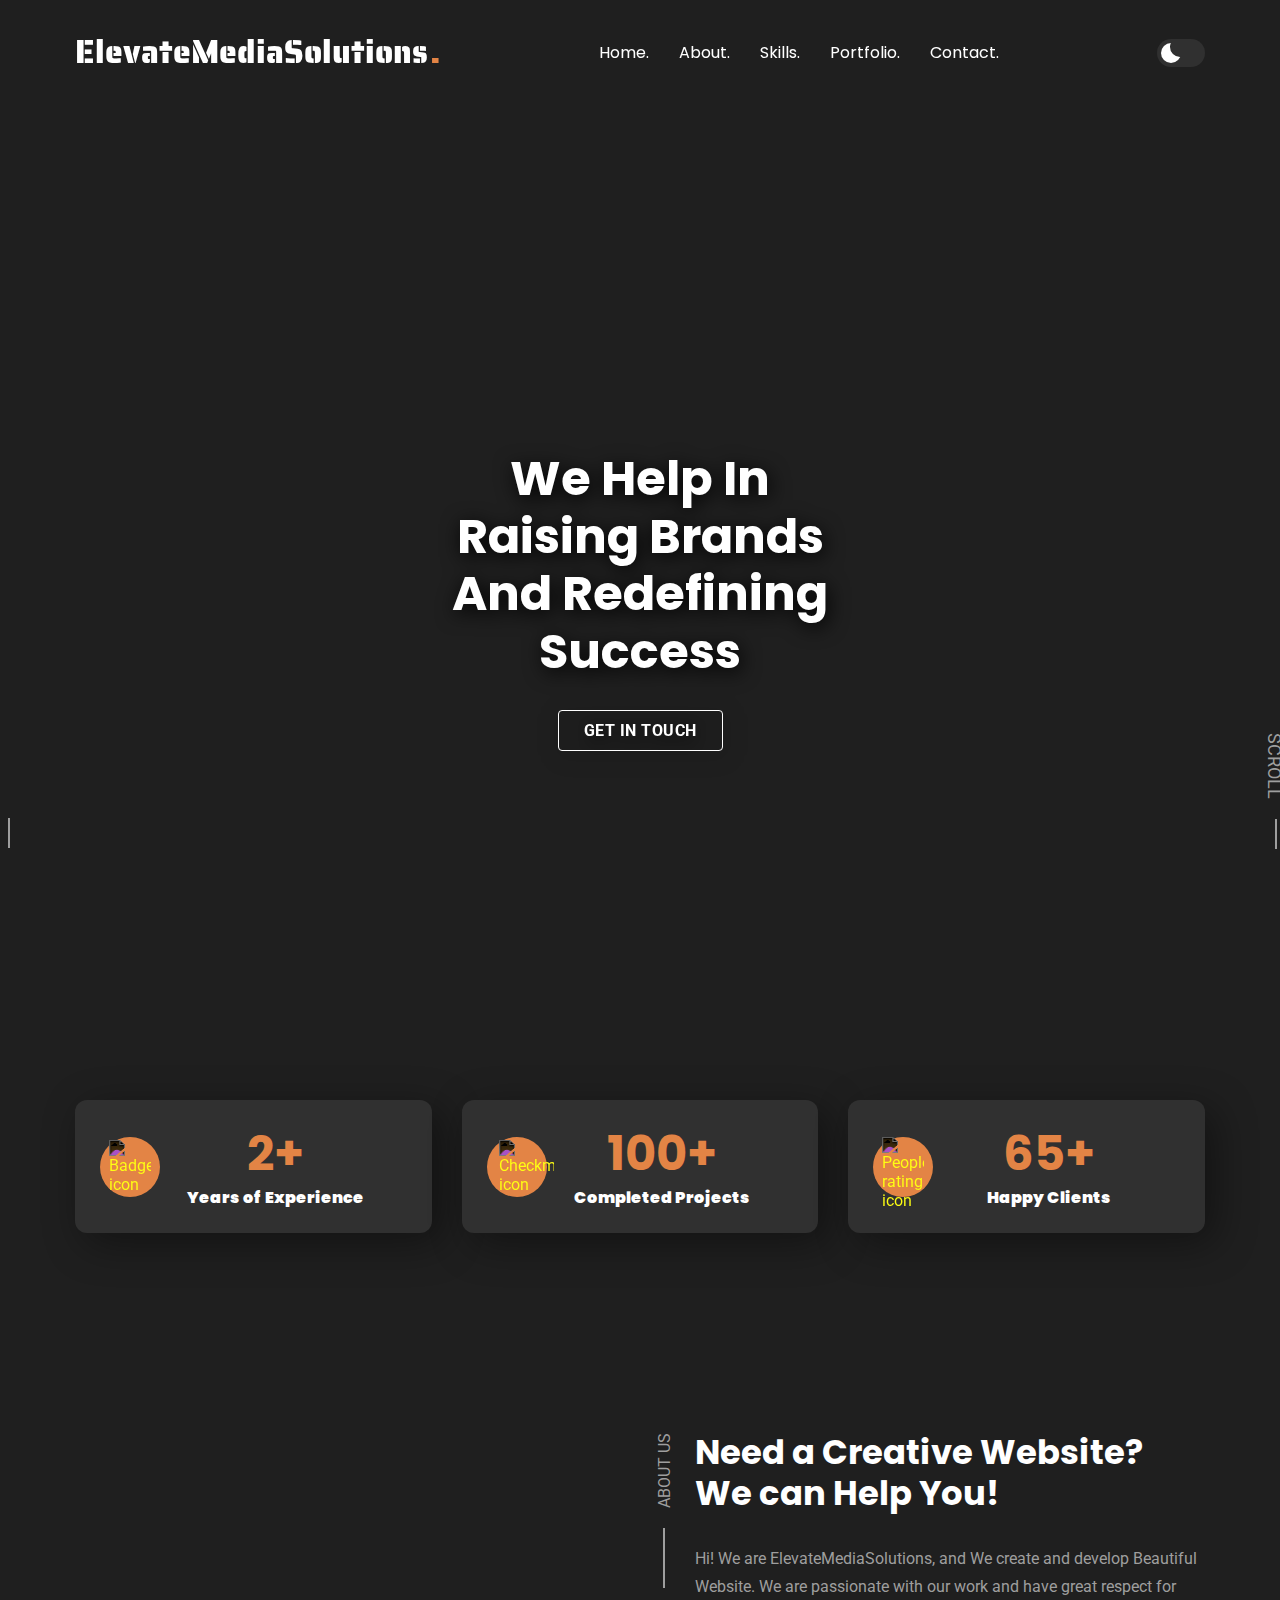
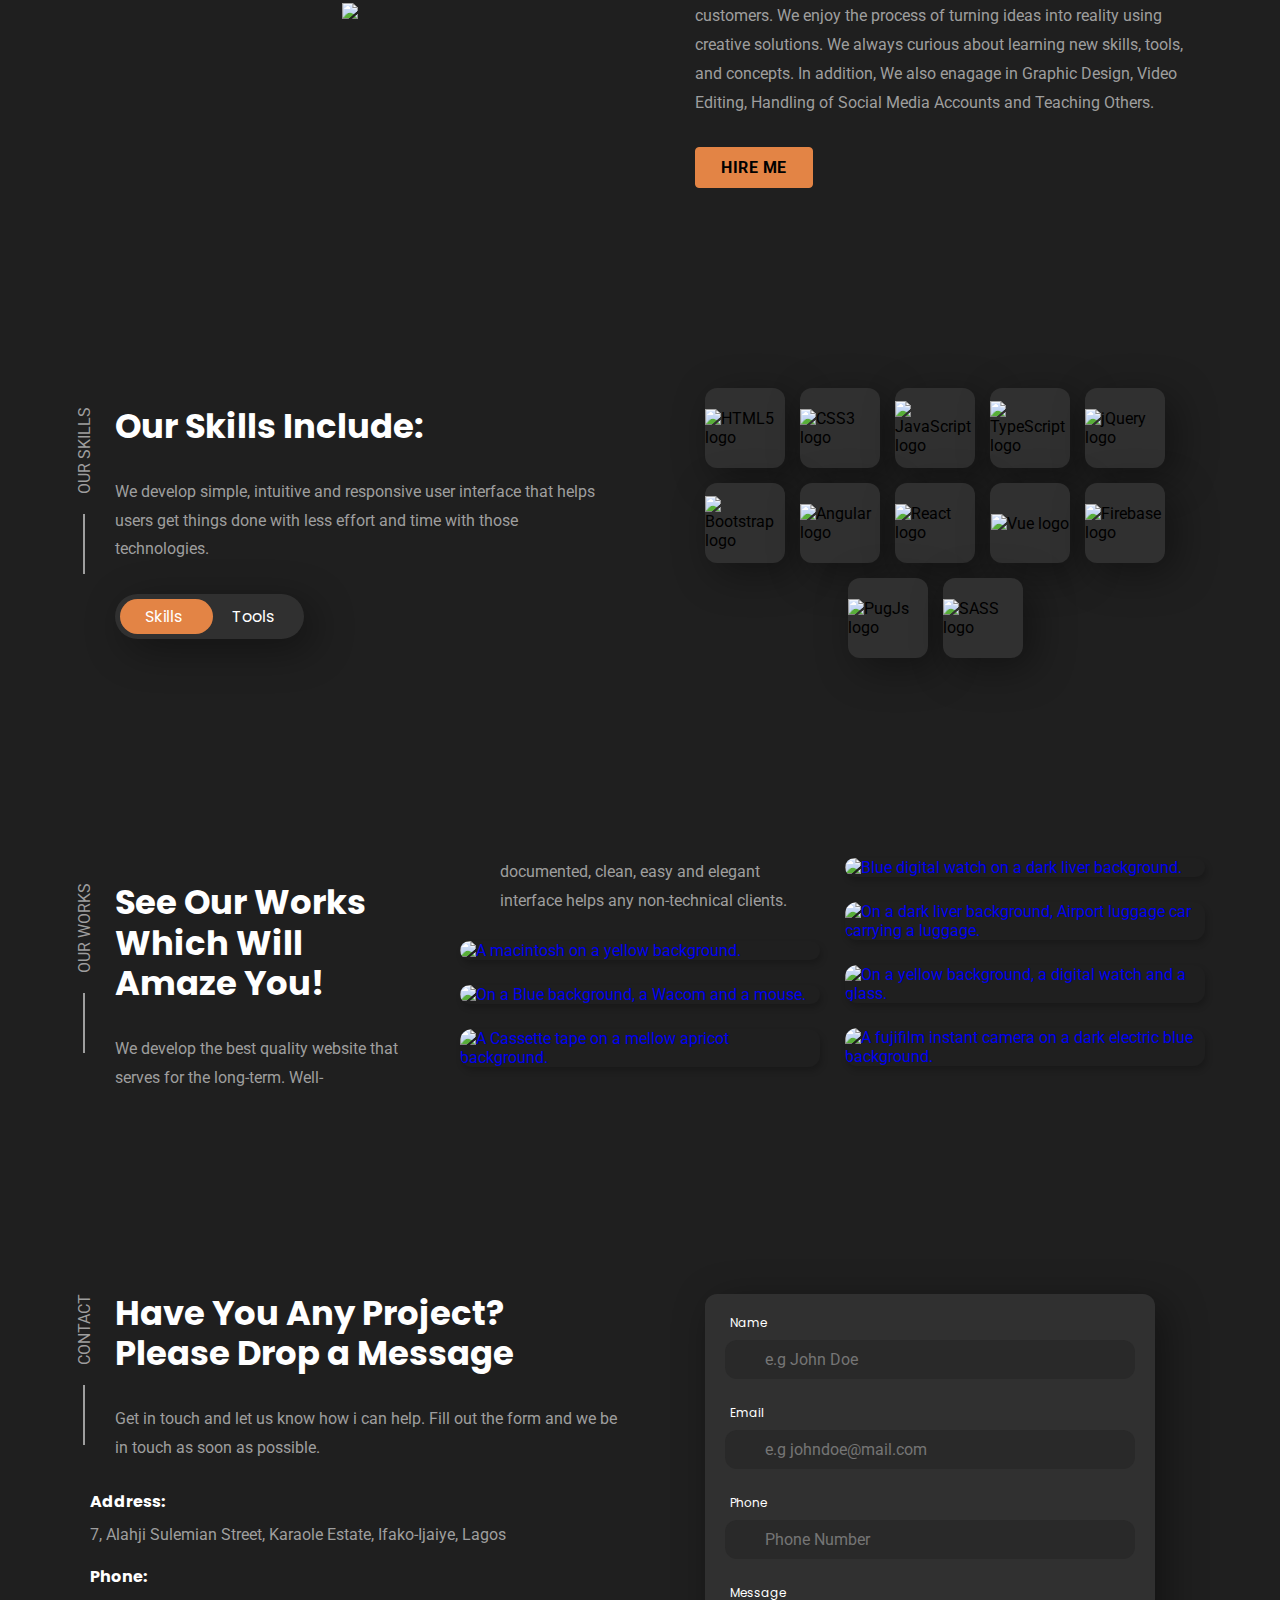
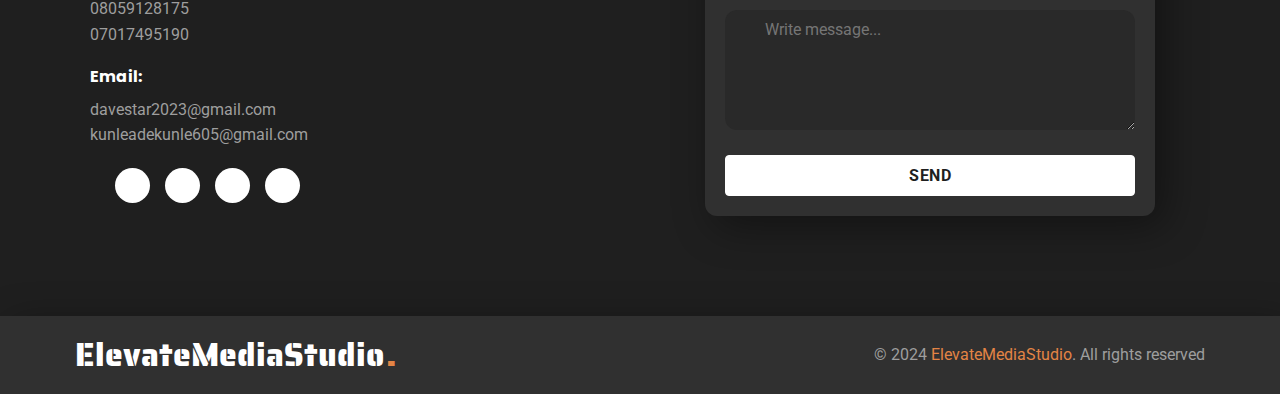
==== commit 0241e65f: "Update index.html" ====
--- a/index.html
+++ b/index.html
@@ -116,7 +116,7 @@
           </li>
 
           <li>
-            <a href="#" class="hero-social-link">
+            <a href="https://x.com/davestar2023" class="hero-social-link">
               <ion-icon name="logo-twitter"></ion-icon>
 
               <div class="tooltip">Twitter</div>
@@ -124,7 +124,7 @@
           </li>
 
           <li>
-            <a href="https://www.linkedin.com/in/webcraft-studio-31a3832a5"</a> 
+            <a href="https://www.linkedin.com/in/elevatemedia-solutions-31a3832a5/"</a> 
               <ion-icon name="logo-linkedin"></ion-icon>
 
               <div class="tooltip">Linkedin</div>
@@ -744,7 +744,7 @@
               <ul class="contac-social-list">
 
                 <li>
-                  <a href="https://www.instagram.com/webcraftstudio33?igsh=Mm12OXowcTRnZDFm" class="contact-social-link">
+                  <a href="https://www.instagram.com/elevatemediasolutions24/" class="contact-social-link">
                     <div class="tooltip">Instagram</div>
 
                     <ion-icon name="logo-instagram"></ion-icon>
@@ -760,7 +760,7 @@
                 </li>
 
                 <li>
-                  <a href="https://www.linkedin.com/in/webcraft-studio-31a3832a5" class="contact-social-link">
+                  <a href="https://www.linkedin.com/in/elevatemedia-solutions-31a3832a5/" class="contact-social-link">
                     <div class="tooltip">Linkedin</div>
 
                     <ion-icon name="logo-linkedin"></ion-icon>
@@ -864,12 +864,12 @@
 
       <p class="h1 logo">
         <a href="#">
-          WebCraftStudio<span>.</span>
+          ElevateMediaStudio<span>.</span>
         </a>
       </p>
 
       <p class="copyright">
-        &copy; 2024 <a href="#">webcraftstudio</a>. All rights reserved
+        &copy; 2024 <a href="#">ElevateMediaStudio</a>. All rights reserved
       </p>
 
     </div>
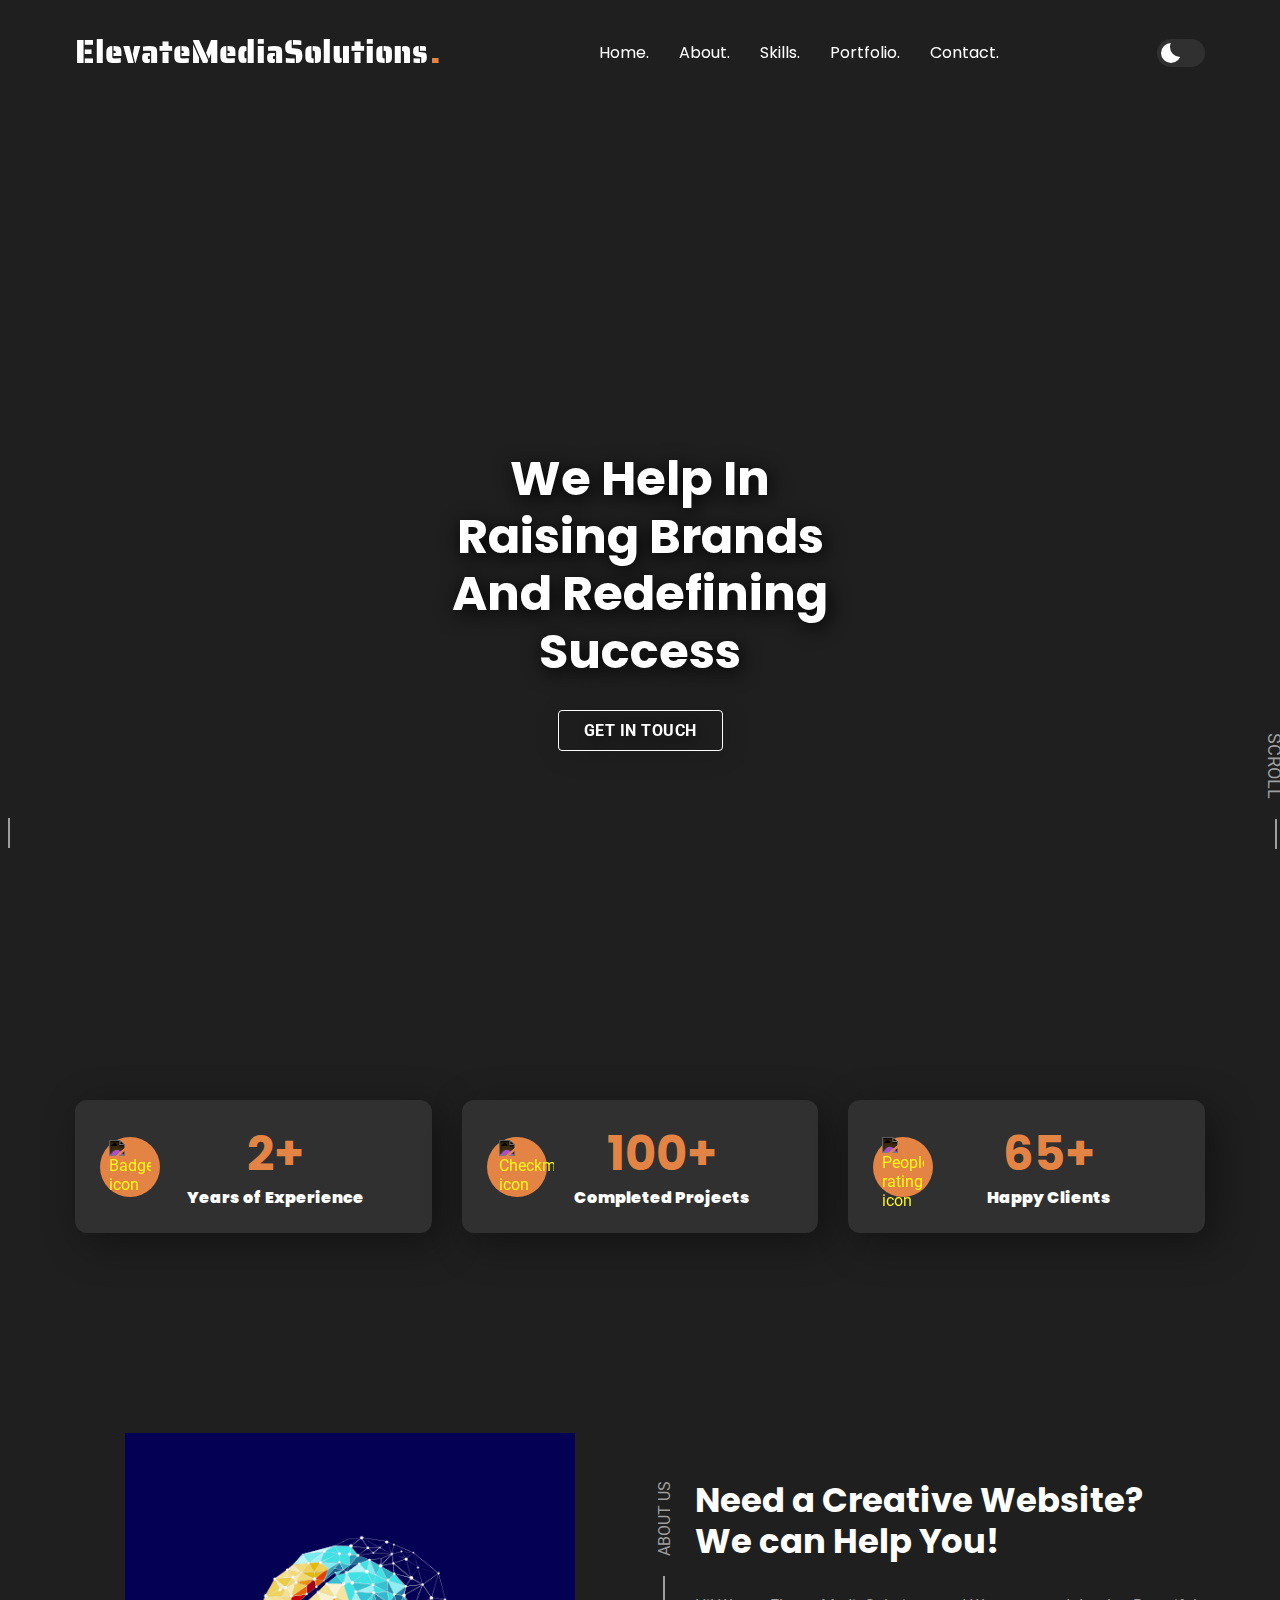
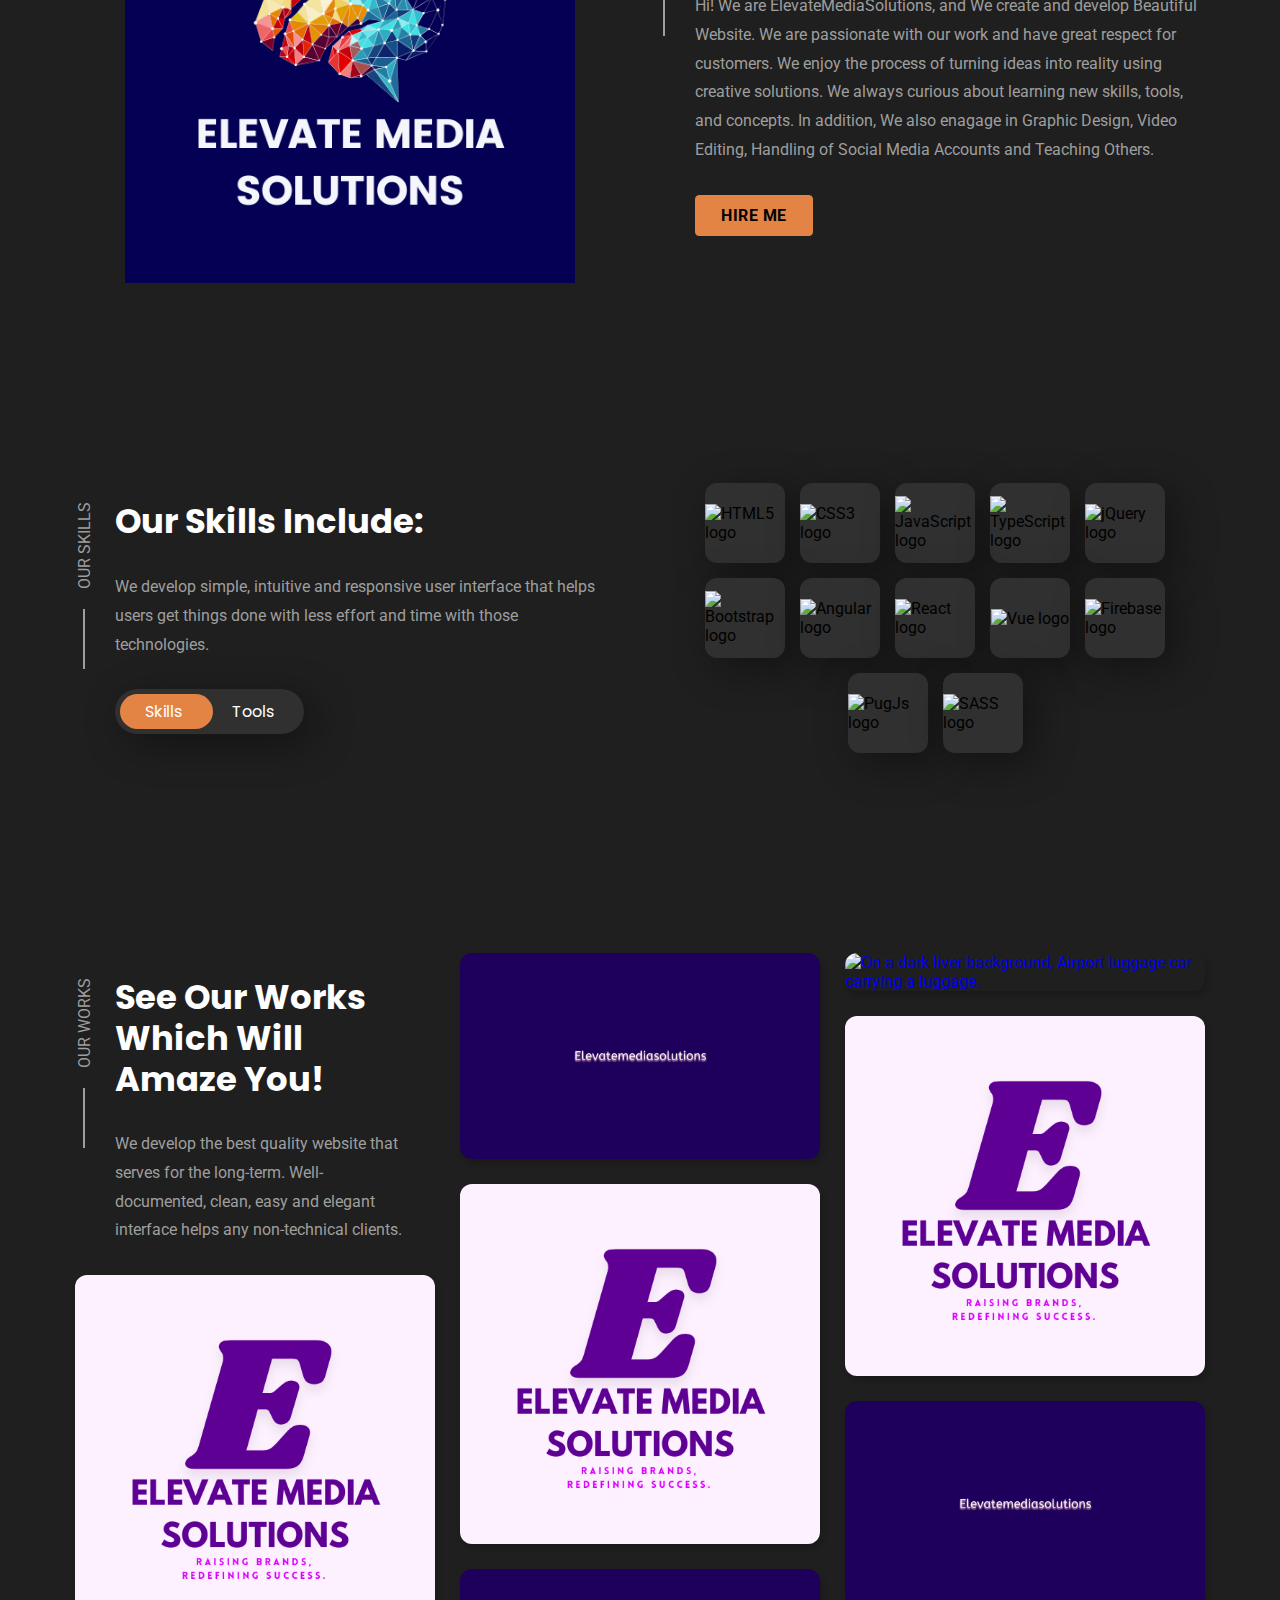
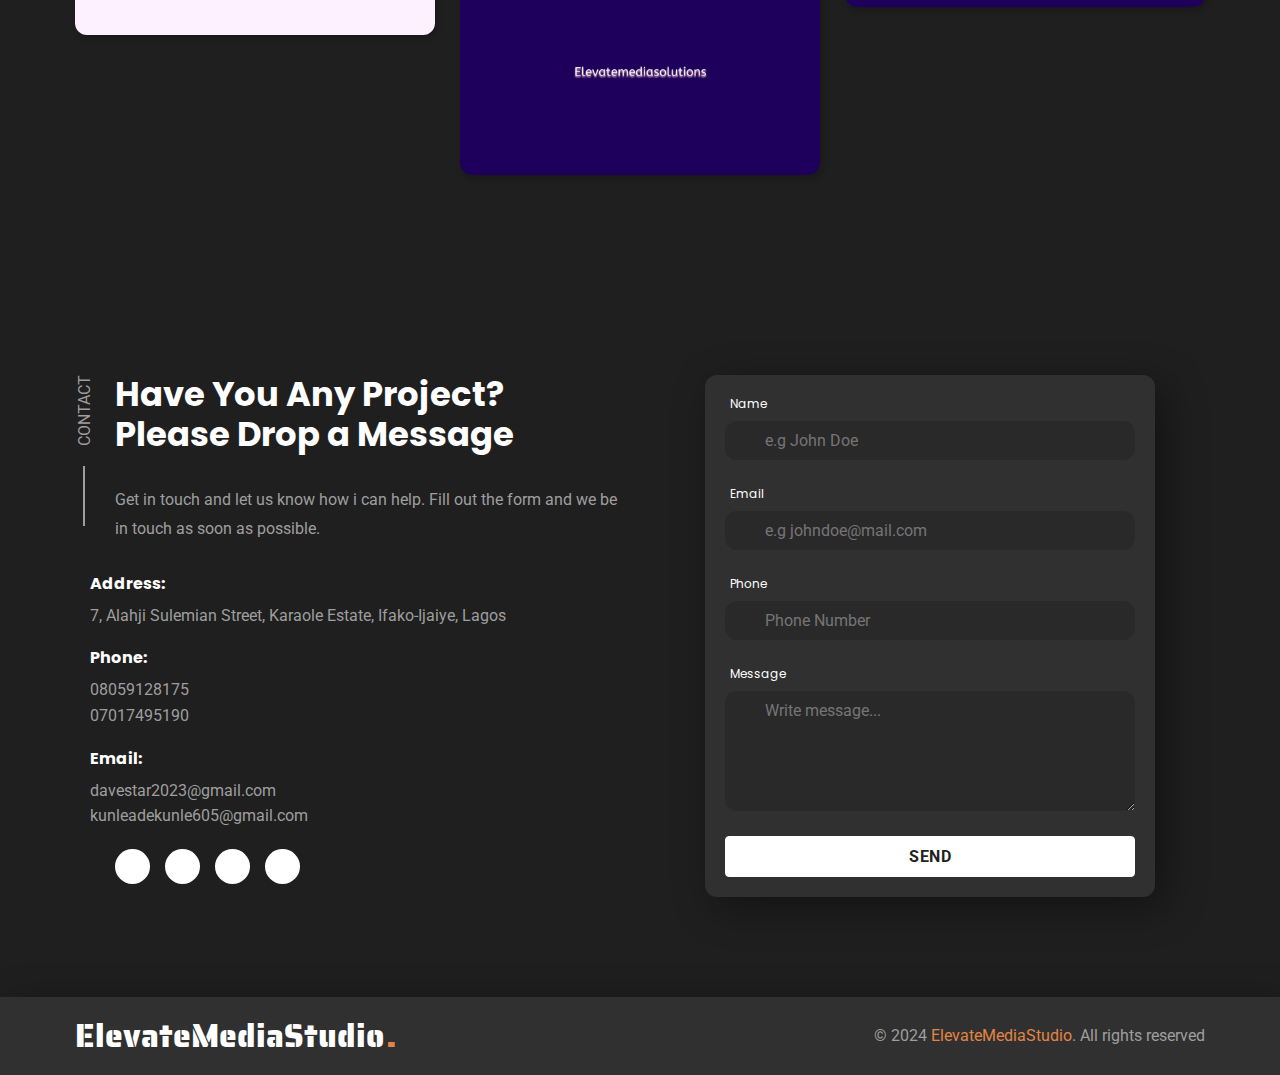
==== commit dc913380: "Update index.html" ====
--- a/index.html
+++ b/index.html
@@ -210,7 +210,7 @@
       <section class="about" id="about">
 
         <figure class="about-banner">
-          <img src="./images/webcraftstudio-high-resolution-logo.png" 
+          <img src="./images/elevate media solutions.png" 
             class="w-100">
         </figure>
 
@@ -552,7 +552,7 @@
             <a href="https://webdesignmastery.github.io/Monsa_12-05-23/" class="project-card">
 
               <figure class="card-banner">
-                <img src="./images/webcraftstudio-high-resolution-logo.png" class="w-100" alt="A macintosh on a yellow background.">
+                <img src="./images/The Art of Living.png" class="w-100" alt="A macintosh on a yellow background.">
               </figure>
 
               <div class="card-content">
@@ -568,7 +568,7 @@
             <a href="https://webdesignmastery.github.io/RayalPark_25-12-23/" class="project-card">
 
               <figure class="card-banner">
-                <img src="./images/webcraftstudio-high-resolution-logo-white.png" class="w-100" alt="On a Blue background, a Wacom and a mouse.">
+                <img src="./images/new-design-2.png" class="w-100" alt="On a Blue background, a Wacom and a mouse.">
               </figure>
 
               <div class="card-content">
@@ -584,7 +584,7 @@
             <a href="https://davevsstudio.github.io/goverment-/" class="project-card">
 
               <figure class="card-banner">
-                <img src="./images/webcraftstudio-high-resolution-logo-black.png" class="w-100"
+                <img src="./images/The Art of Living.png" class="w-100"
                   alt="A Cassette tape on a mellow apricot background.">
               </figure>
 
@@ -601,7 +601,7 @@
             <a href="https://davevsstudio.github.io/Victory-Advertising.com/" class="project-card">
 
               <figure class="card-banner">
-                <img src="./images/webcraftstudio-high-resolution-logo-transparent.png" class="w-100"
+                <img src="./images/new-design-2.png" class="w-100"
                   alt="Blue digital watch on a dark liver background.">
               </figure>
 
@@ -635,7 +635,7 @@
             <a href="https://codewithsadee.github.io/eduweb/" class="project-card">
 
               <figure class="card-banner">
-                <img src="./images/webcraftstudio-high-resolution-logo-white.png" class="w-100"
+                <img src="./images/The Art of Living.png" class="w-100"
                   alt="On a yellow background, a digital watch and a glass.">
               </figure>
 
@@ -652,7 +652,7 @@
             <a href="https://codewithsadee.github.io/tourest/" class="project-card">
 
               <figure class="card-banner">
-                <img src="./images/webcraftstudio-high-resolution-logo-black.png" class="w-100"
+                <img src="./images/new-design-2.png" class="w-100"
                   alt="A fujifilm instant camera on a dark electric blue background.">
               </figure>
 
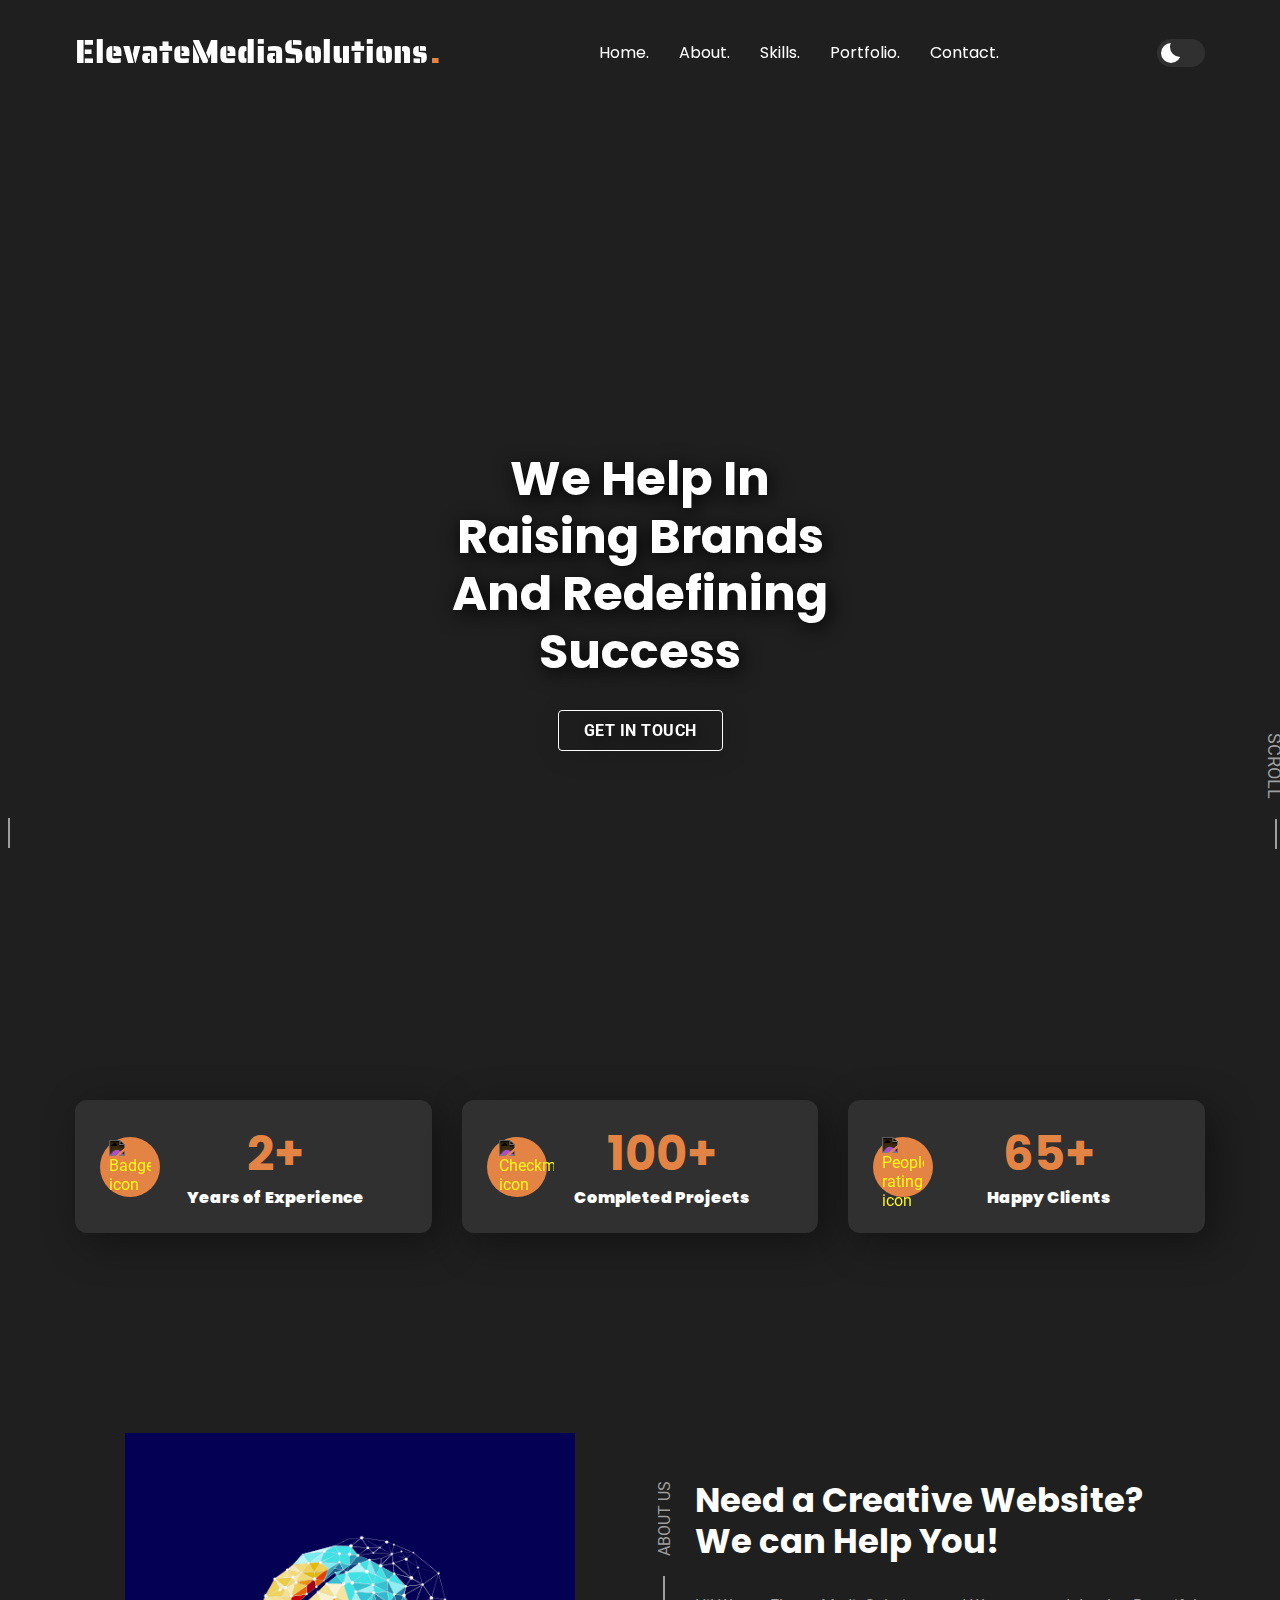
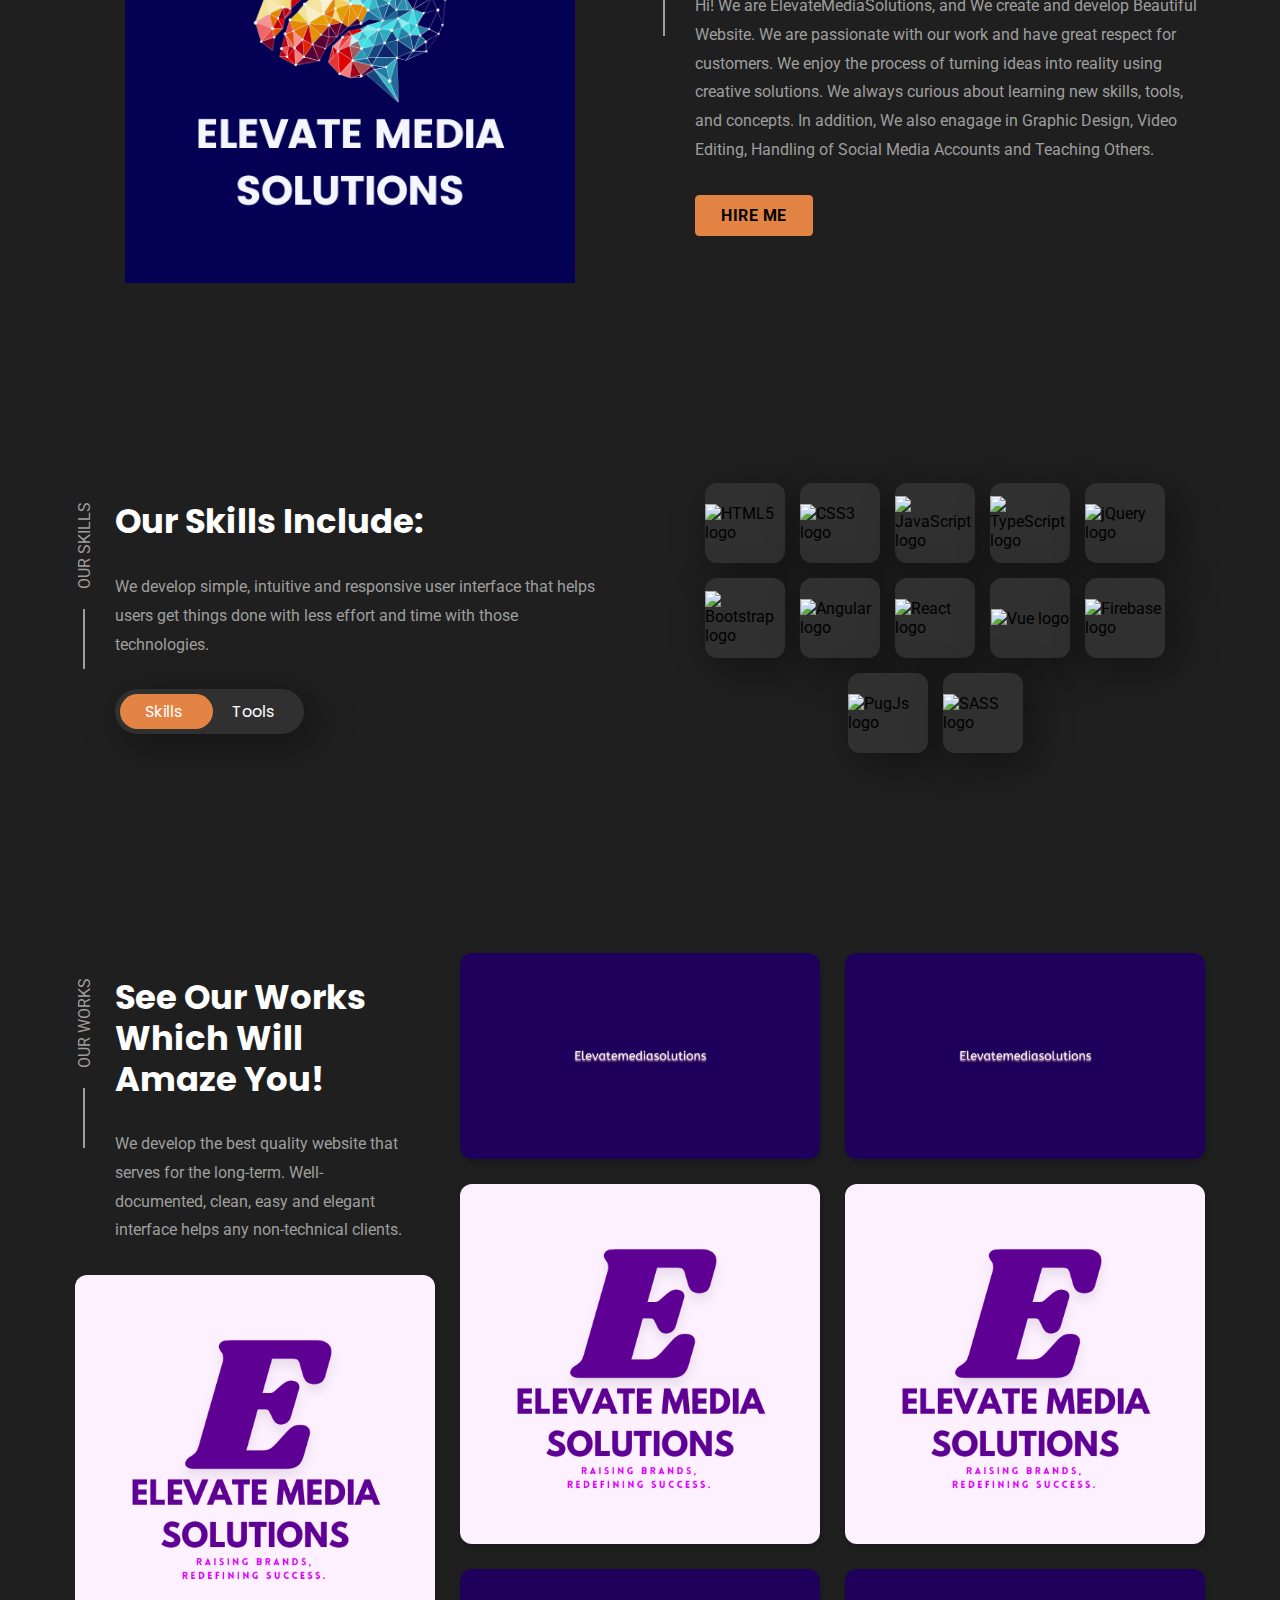
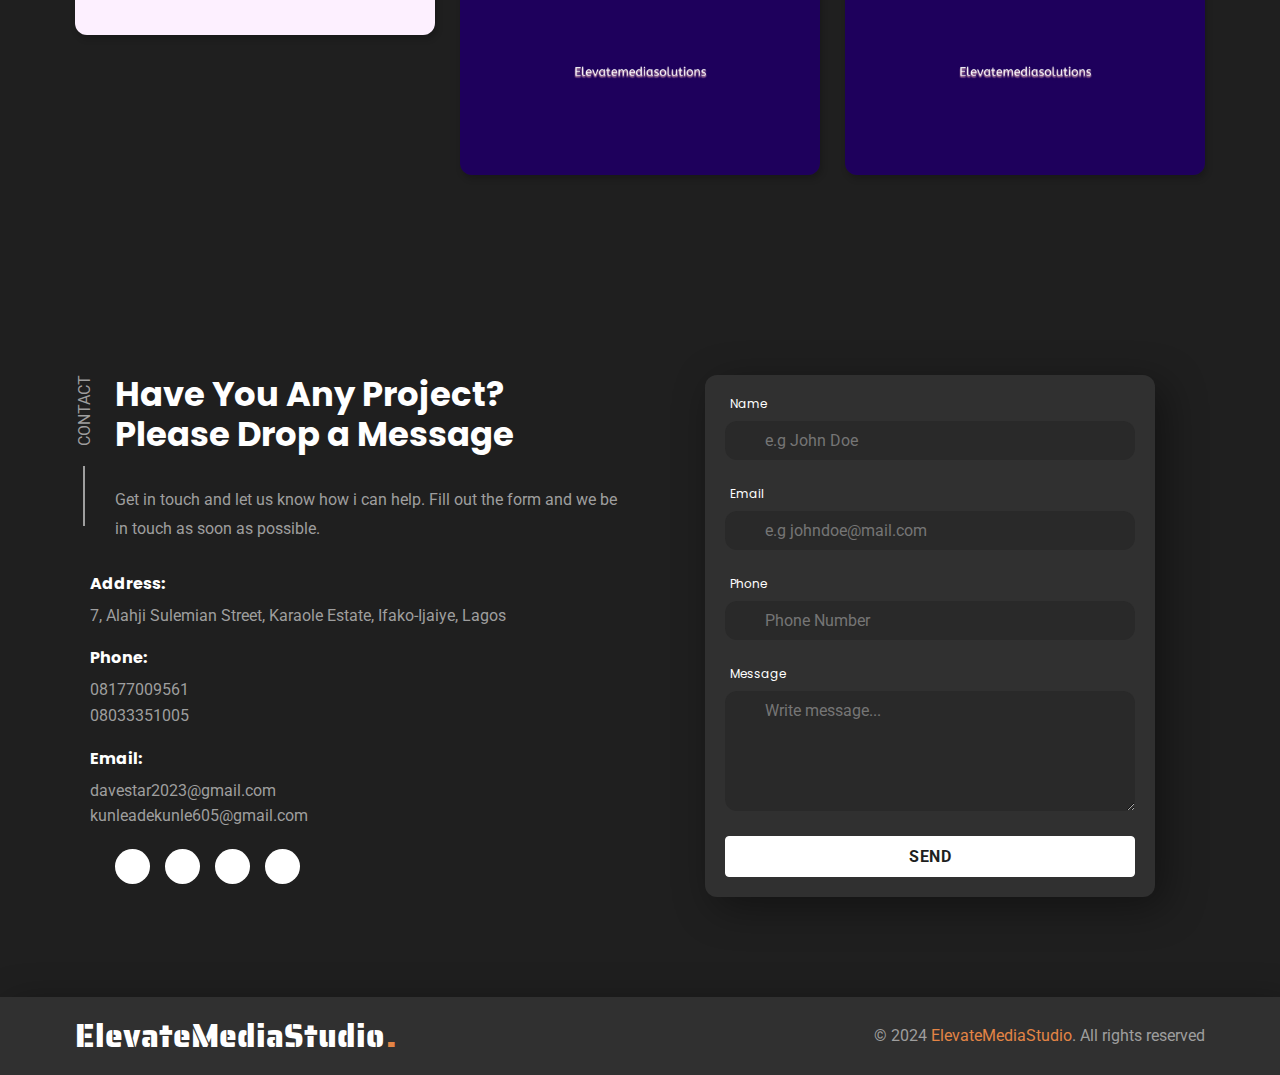
==== commit 4a10938f: "Update index.html" ====
--- a/index.html
+++ b/index.html
@@ -618,7 +618,7 @@
             <a href="https://codewithsadee.github.io/ridex/" class="project-card">
 
               <figure class="card-banner">
-                <img src="./images/webcraftstudio-high-resolution-logo.png" class="w-100"
+                <img src="./images/new-design-2.png" class="w-100"
                   alt="On a dark liver background, Airport luggage car carrying a luggage.">
               </figure>
 
@@ -717,9 +717,9 @@
               <div class="wrapper">
                 <h3 class="h4 contact-item-title">Phone:</h3>
 
-                <a href="tel:08059128175" class="contact-info">08059128175</a>
-
-                <a href="tel:07017495190" class="contact-info">07017495190</a>
+                <a href="tel:08177009561" class="contact-info">08177009561</a>
+
+                <a href="tel:08033351005" class="contact-info">08033351005</a>
               </div>
 
             </li>
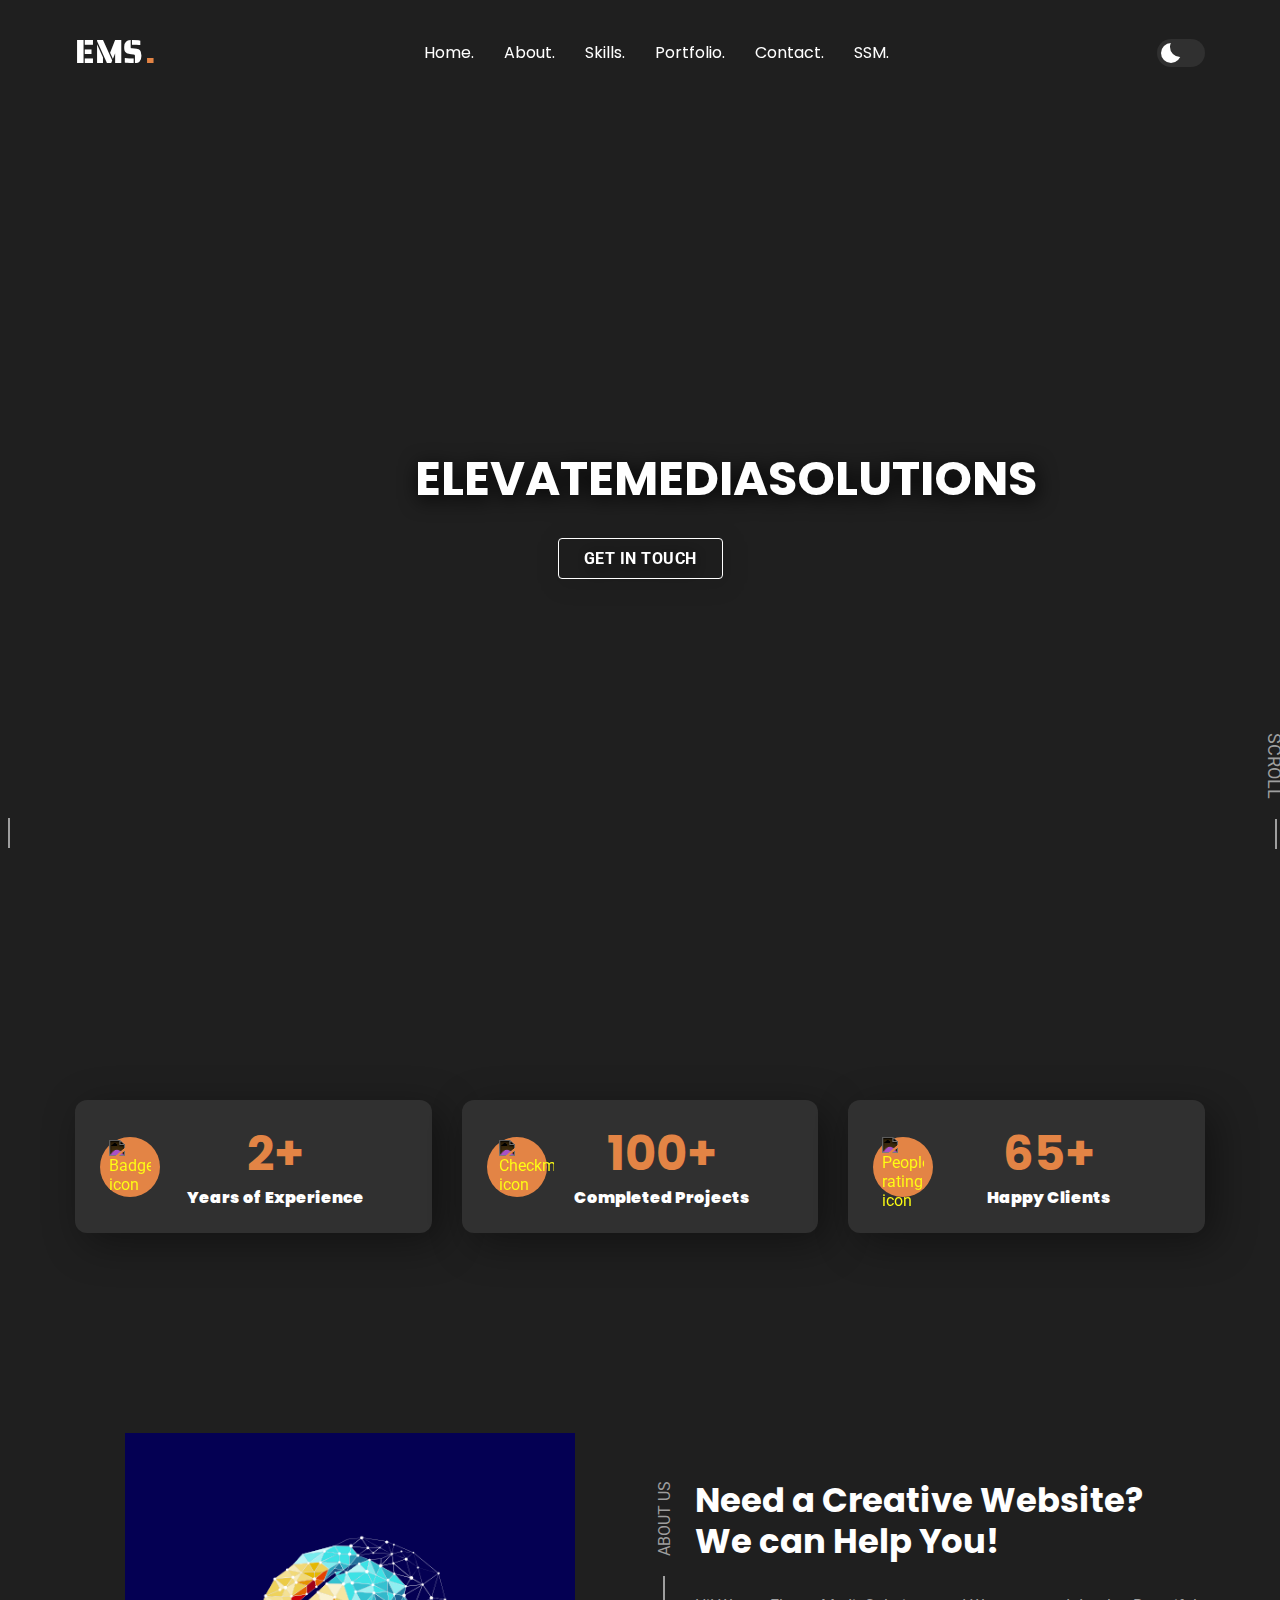
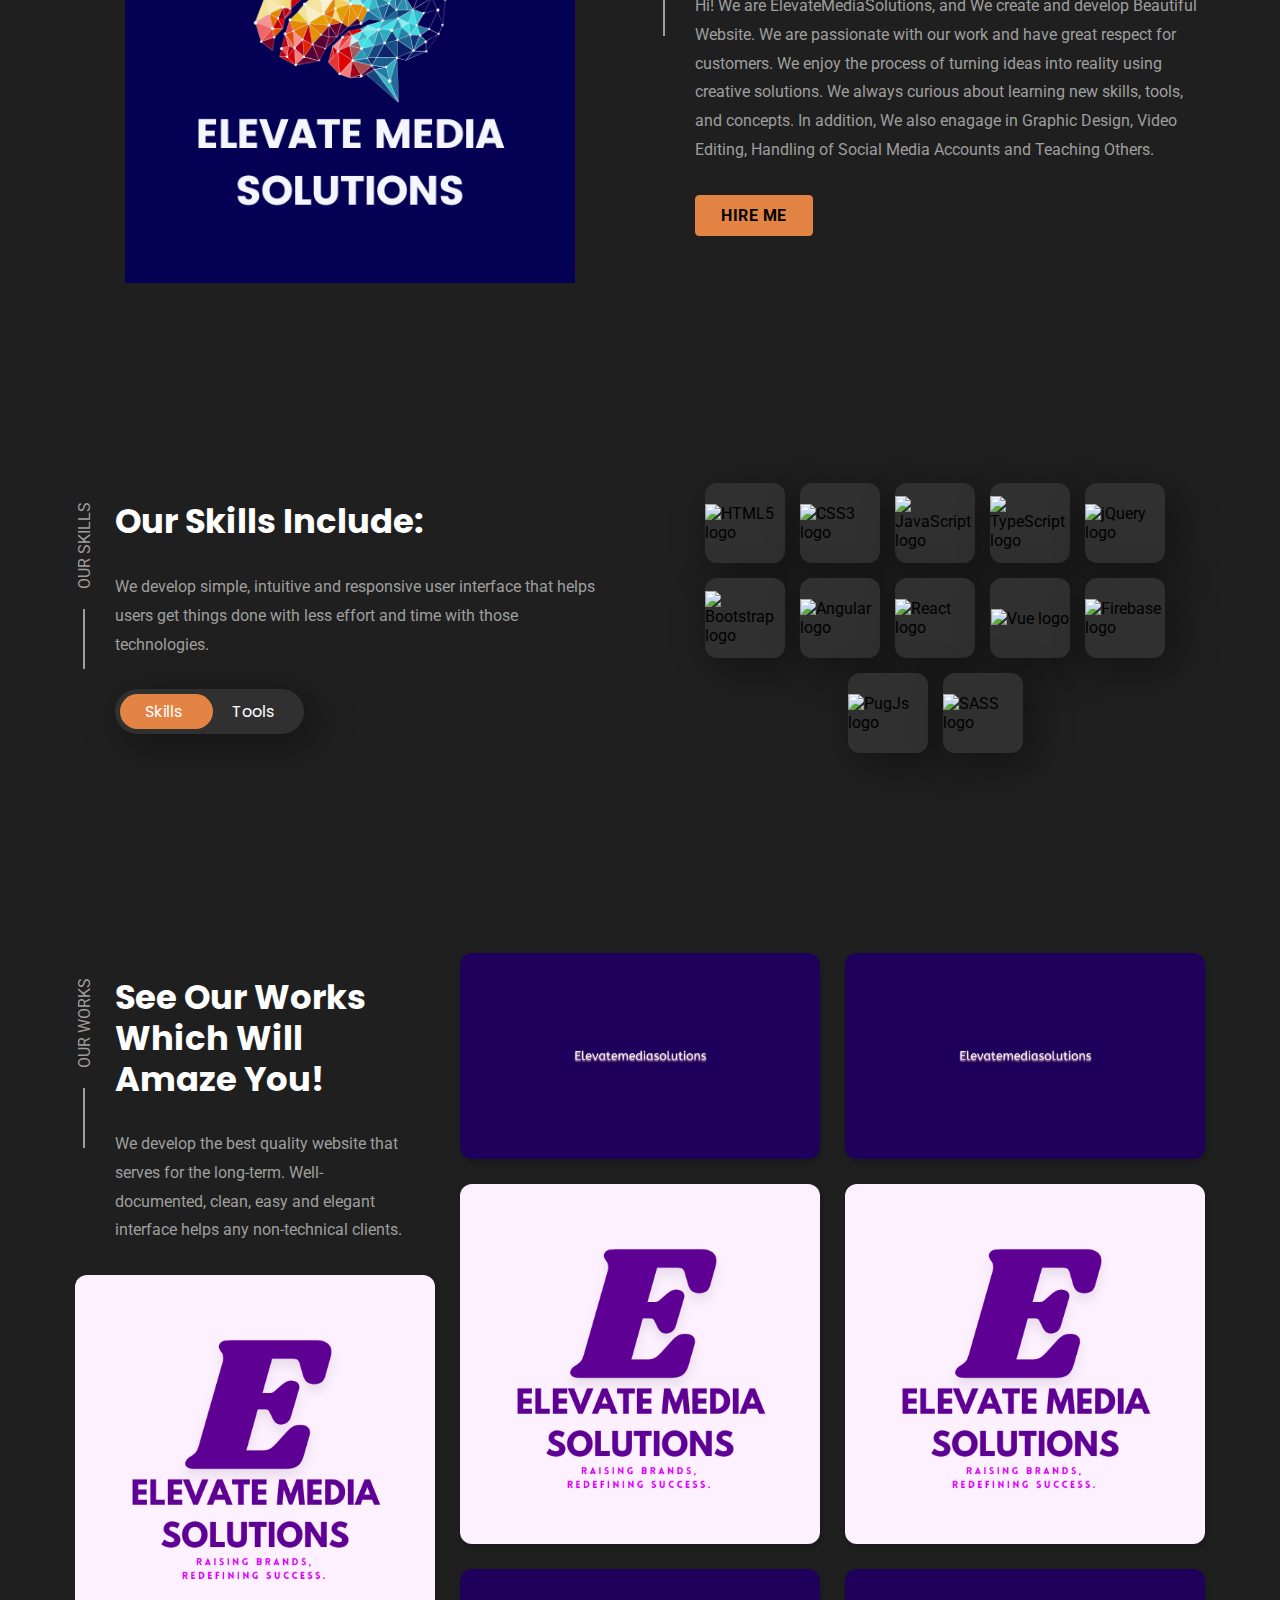
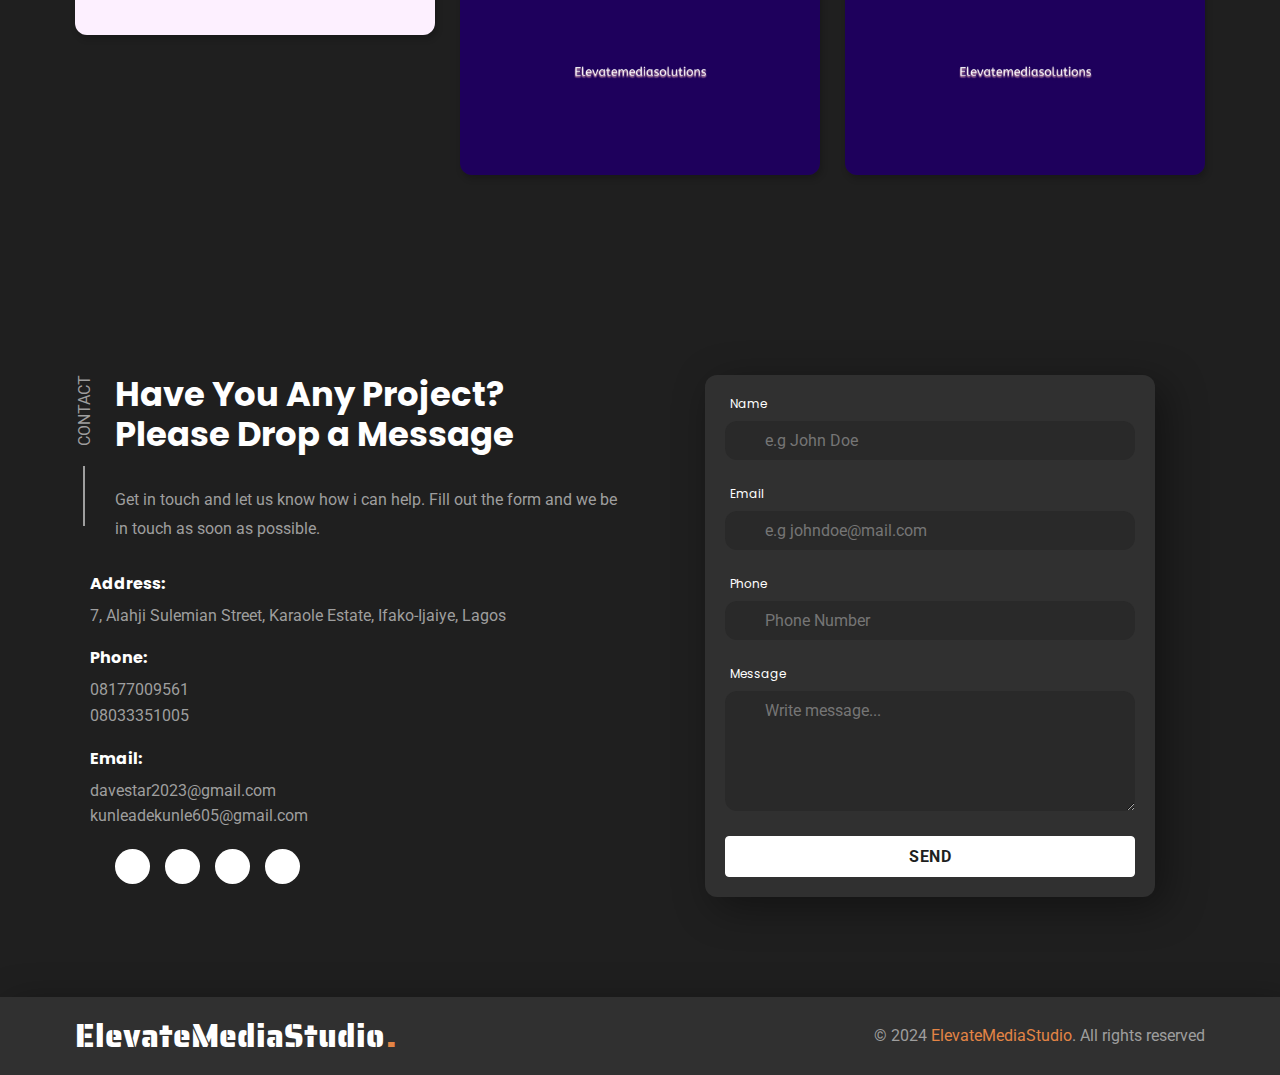
==== commit c99a2a6f: "Update index.html" ====
--- a/index.html
+++ b/index.html
@@ -37,7 +37,7 @@
     <div class="container">
 
       <h1 class="h1 logo">
-        <a href="#">ElevateMediaSolutions<span>.</span></a>
+        <a href="#">EMS<span>.</span></a>
       </h1>
 
       <div class="navbar-actions">
@@ -77,6 +77,9 @@
             <a href="#contact" class="navbar-link">Contact.</a>
           </li>
 
+          <li>
+            <a href="ssm.html" class="navbar-link">SSM.</a>
+          </li>
         </ul>
       </nav>
 
@@ -99,7 +102,7 @@
 
         <div class="hero-content">
 
-          <h2 class="h2 hero-title">We Help In Raising Brands And Redefining Success</h2>
+          <h2 class="h2 hero-title">ELEVATEMEDIASOLUTIONS</h2>
 
           <a href="#contact" class="btn btn-primary">Get in touch</a>
 
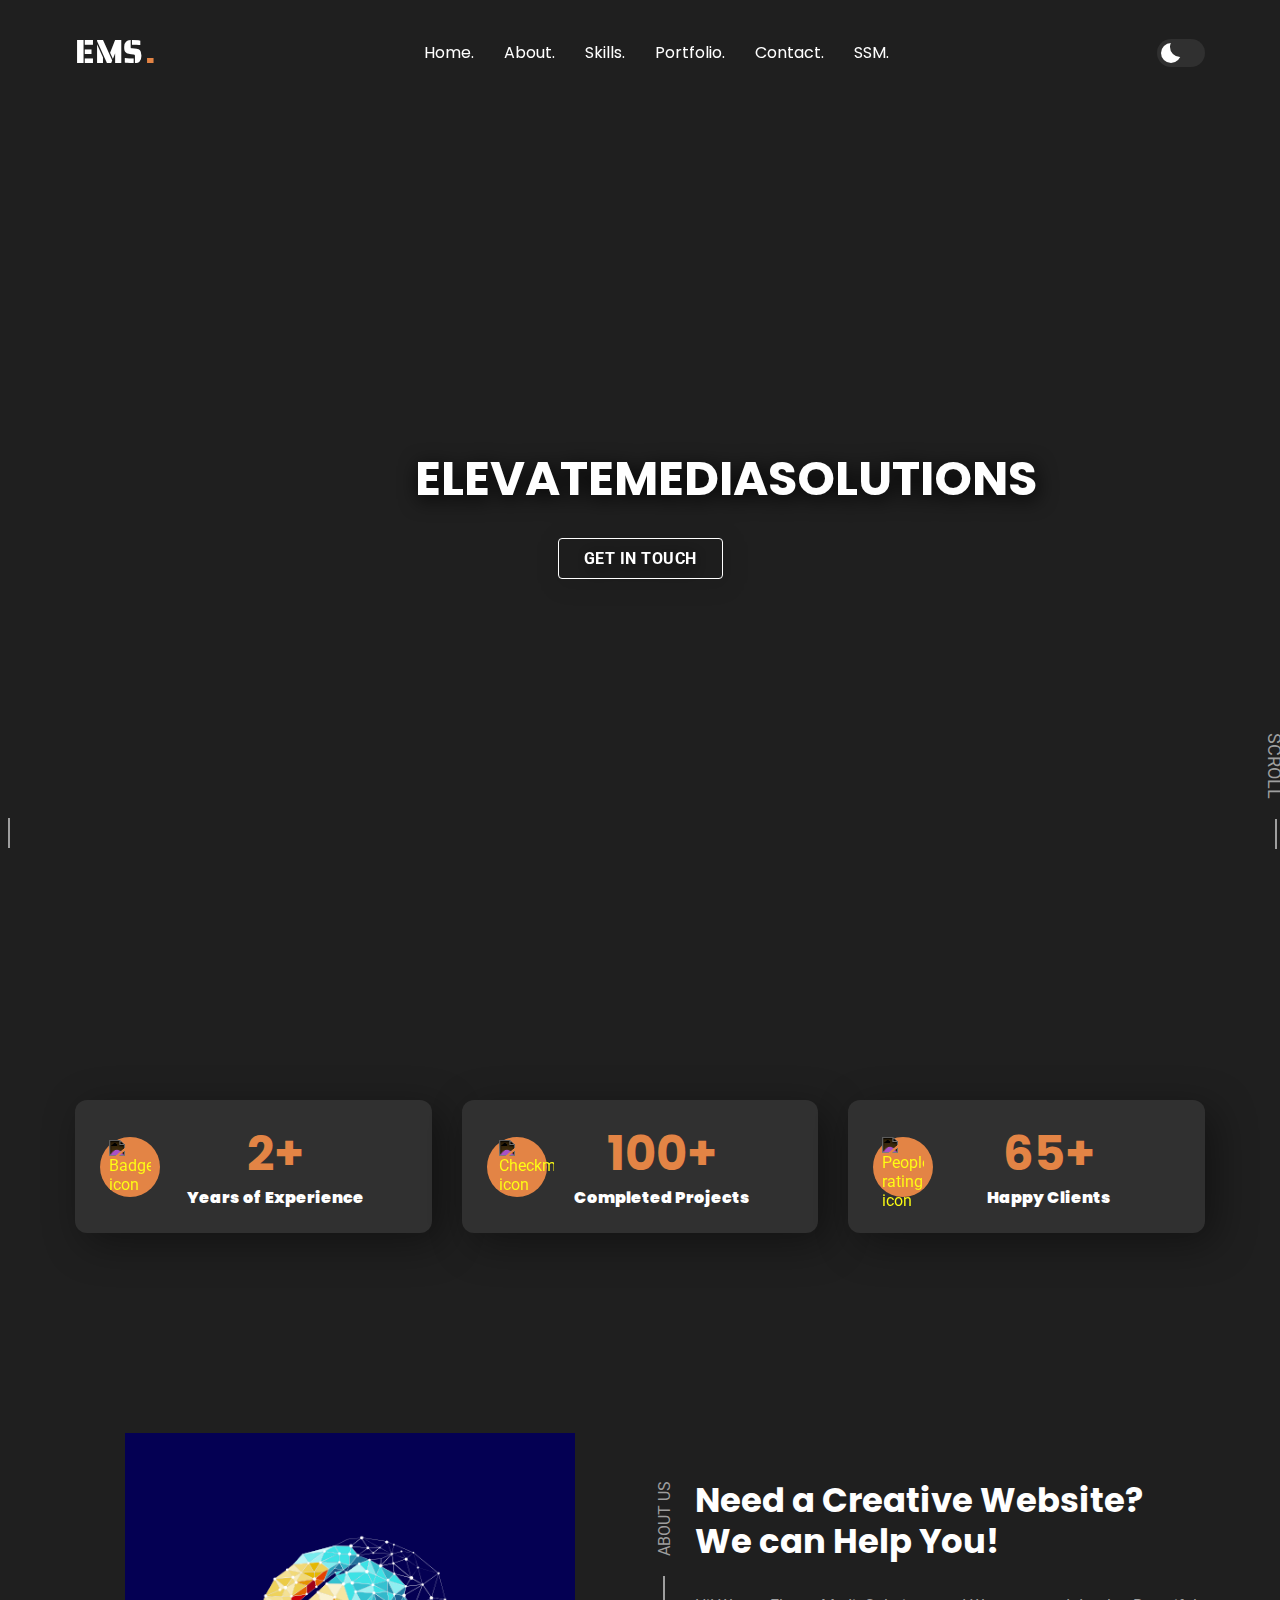
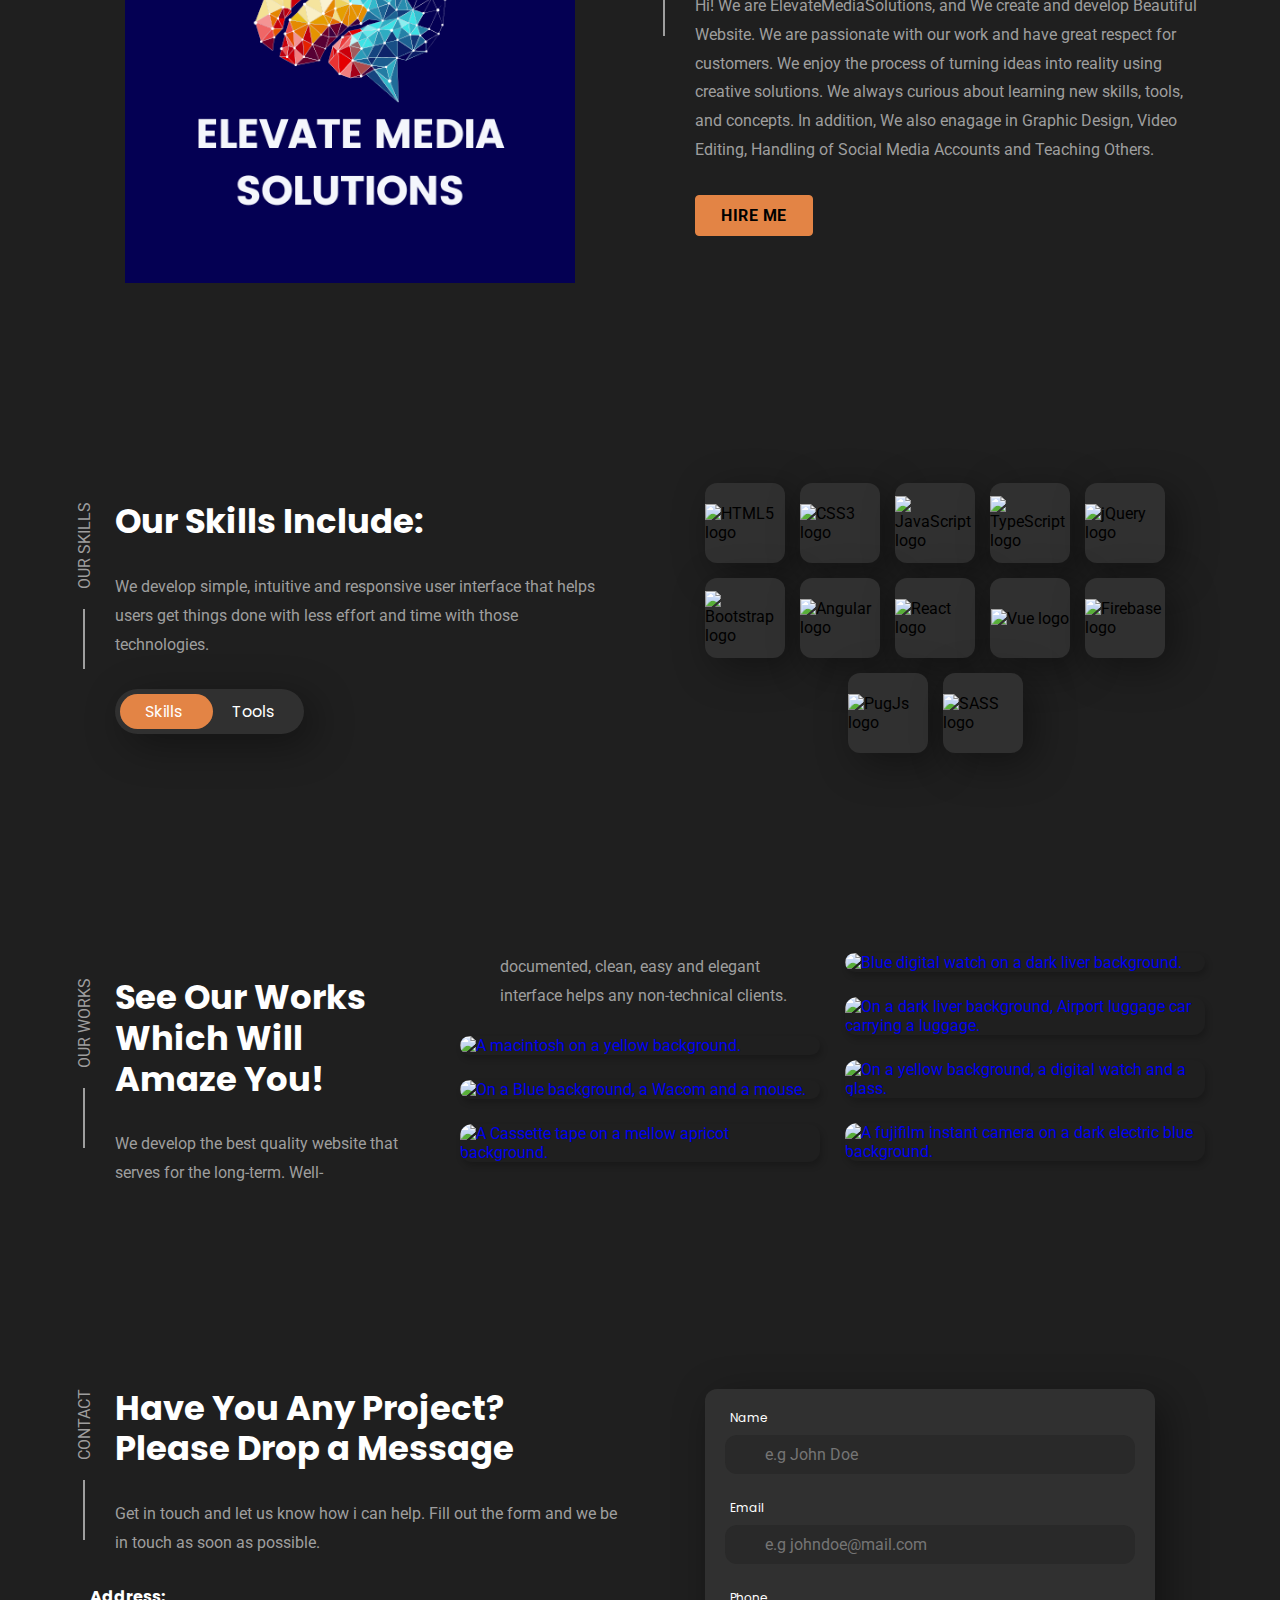
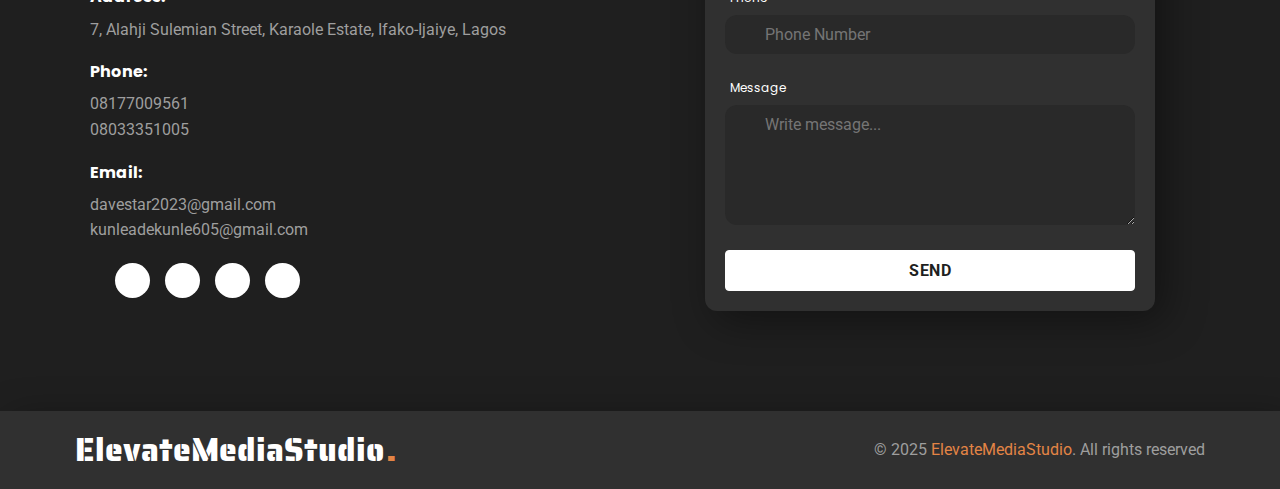
==== commit b5e4875d: "Update index.html" ====
--- a/index.html
+++ b/index.html
@@ -555,7 +555,7 @@
             <a href="https://webdesignmastery.github.io/Monsa_12-05-23/" class="project-card">
 
               <figure class="card-banner">
-                <img src="./images/The Art of Living.png" class="w-100" alt="A macintosh on a yellow background.">
+                <img src="./images/fashion.png" class="w-100" alt="A macintosh on a yellow background.">
               </figure>
 
               <div class="card-content">
@@ -571,7 +571,7 @@
             <a href="https://webdesignmastery.github.io/RayalPark_25-12-23/" class="project-card">
 
               <figure class="card-banner">
-                <img src="./images/new-design-2.png" class="w-100" alt="On a Blue background, a Wacom and a mouse.">
+                <img src="./images/Hotel.png" class="w-100" alt="On a Blue background, a Wacom and a mouse.">
               </figure>
 
               <div class="card-content">
@@ -587,7 +587,7 @@
             <a href="https://davevsstudio.github.io/goverment-/" class="project-card">
 
               <figure class="card-banner">
-                <img src="./images/The Art of Living.png" class="w-100"
+                <img src="./images/government.png" class="w-100"
                   alt="A Cassette tape on a mellow apricot background.">
               </figure>
 
@@ -601,10 +601,10 @@
           </li>
 
           <li>
-            <a href="https://davevsstudio.github.io/Victory-Advertising.com/" class="project-card">
+            <a href="https://davevsstudio.github.io/victoryadvert/" class="project-card">
 
               <figure class="card-banner">
-                <img src="./images/new-design-2.png" class="w-100"
+                <img src="./images/printing.png" class="w-100"
                   alt="Blue digital watch on a dark liver background.">
               </figure>
 
@@ -621,7 +621,7 @@
             <a href="https://codewithsadee.github.io/ridex/" class="project-card">
 
               <figure class="card-banner">
-                <img src="./images/new-design-2.png" class="w-100"
+                <img src="./images/car dealer.png" class="w-100"
                   alt="On a dark liver background, Airport luggage car carrying a luggage.">
               </figure>
 
@@ -638,7 +638,7 @@
             <a href="https://codewithsadee.github.io/eduweb/" class="project-card">
 
               <figure class="card-banner">
-                <img src="./images/The Art of Living.png" class="w-100"
+                <img src="./images/school.png" class="w-100"
                   alt="On a yellow background, a digital watch and a glass.">
               </figure>
 
@@ -655,7 +655,7 @@
             <a href="https://codewithsadee.github.io/tourest/" class="project-card">
 
               <figure class="card-banner">
-                <img src="./images/new-design-2.png" class="w-100"
+                <img src="./images/tour.png" class="w-100"
                   alt="A fujifilm instant camera on a dark electric blue background.">
               </figure>
 
@@ -872,7 +872,7 @@
       </p>
 
       <p class="copyright">
-        &copy; 2024 <a href="#">ElevateMediaStudio</a>. All rights reserved
+        &copy; 2025 <a href="#">ElevateMediaStudio</a>. All rights reserved
       </p>
 
     </div>
